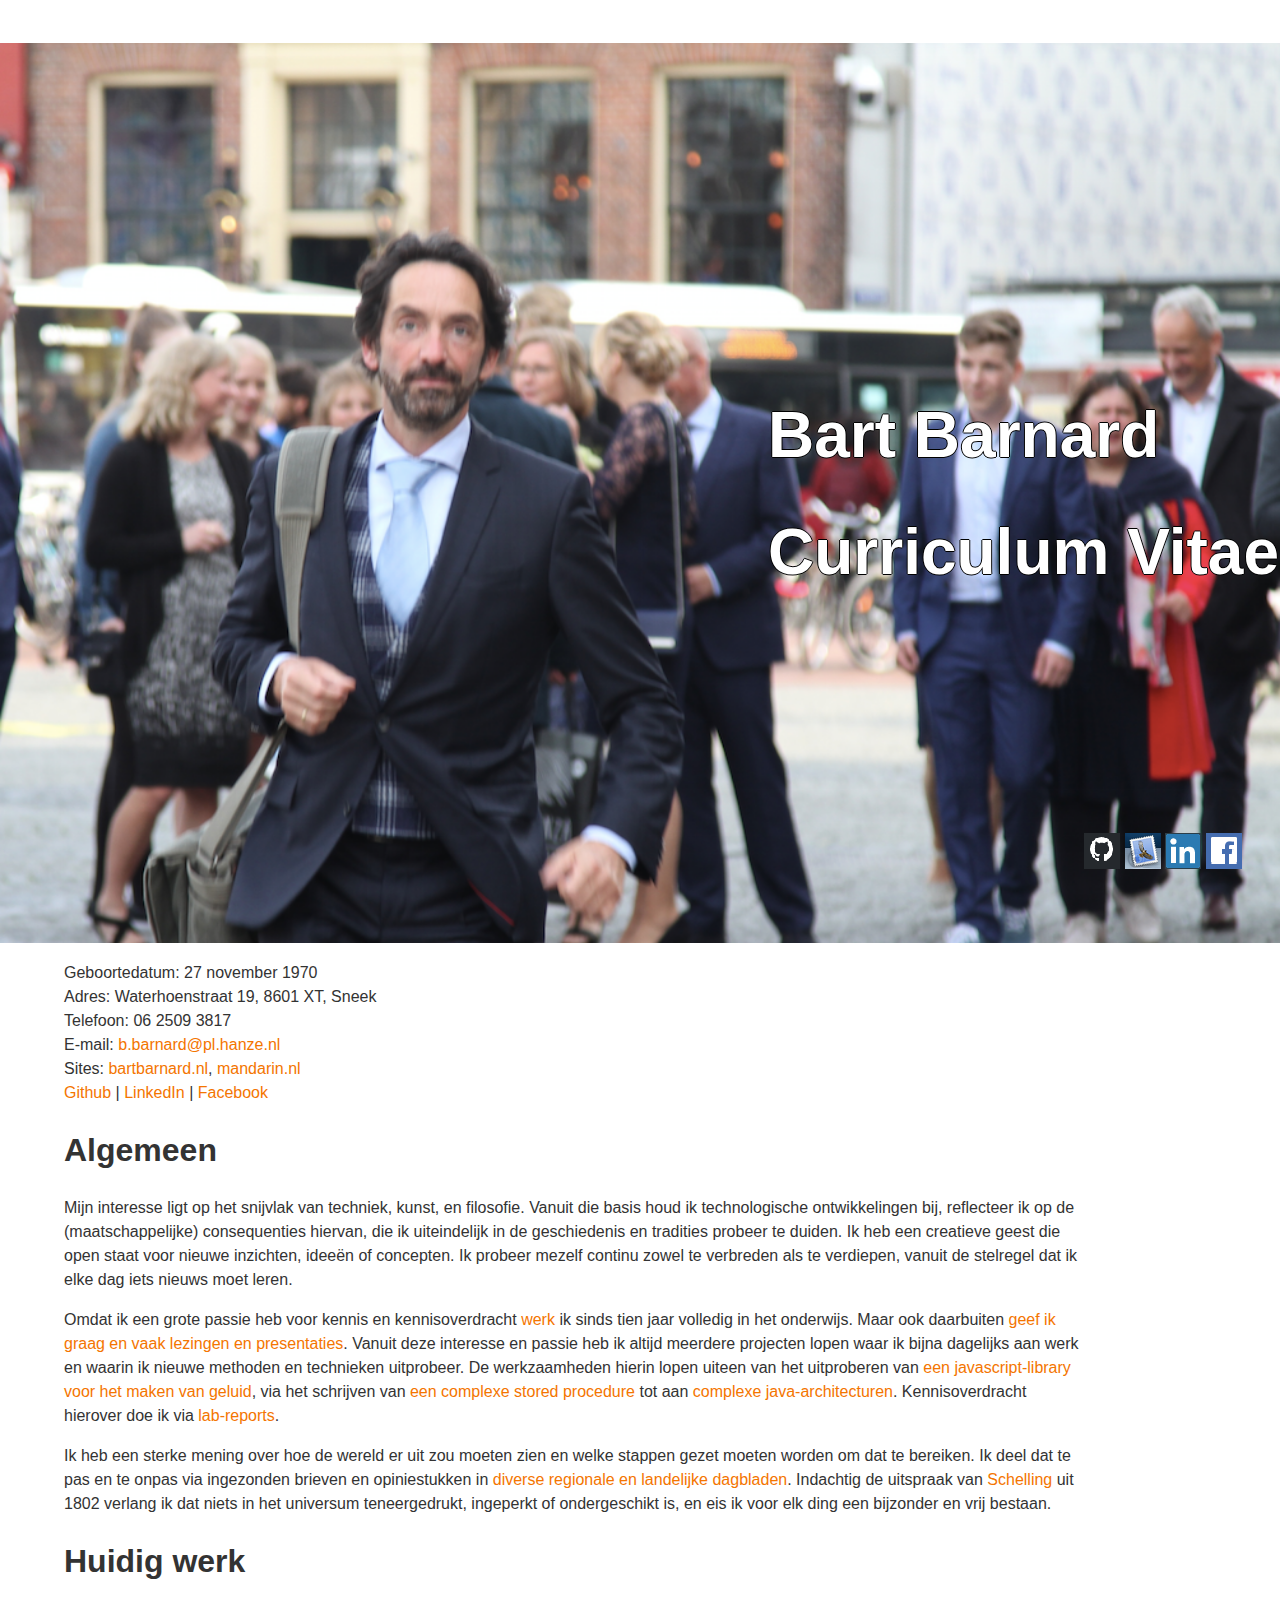
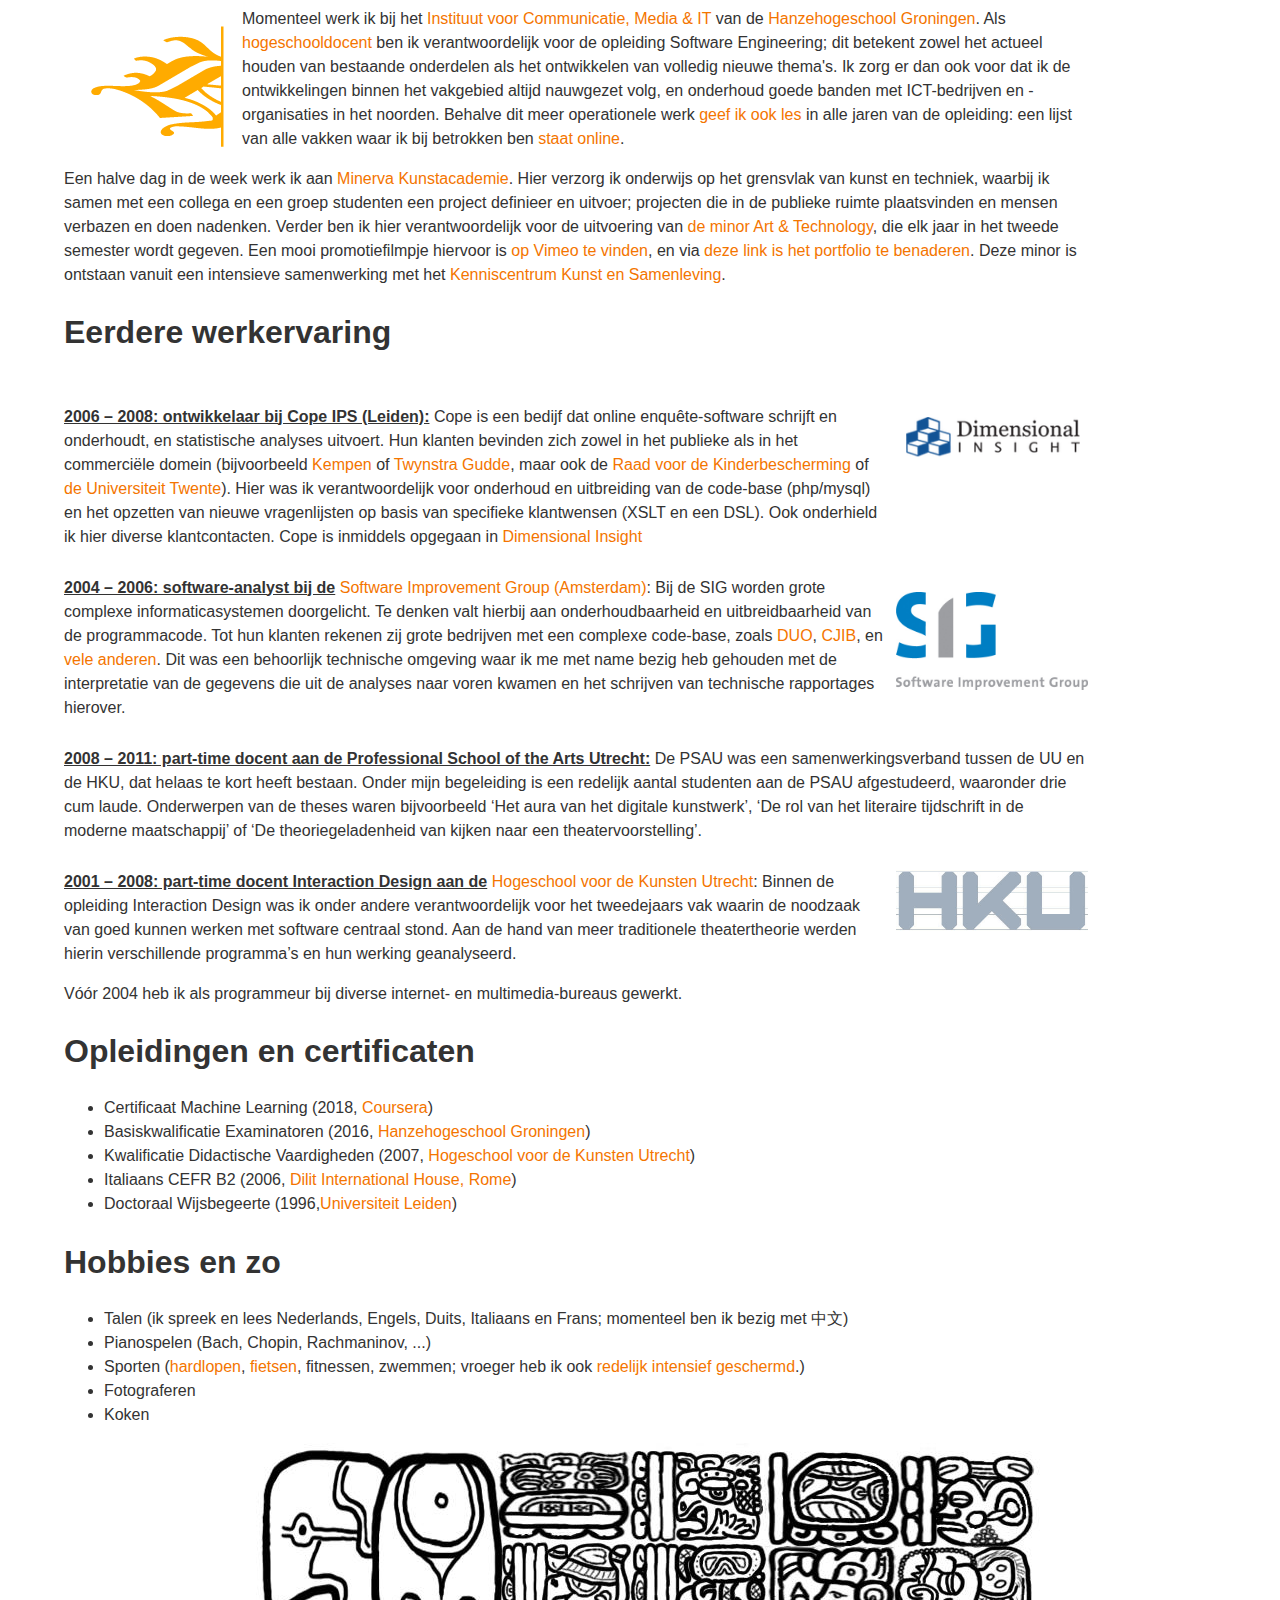
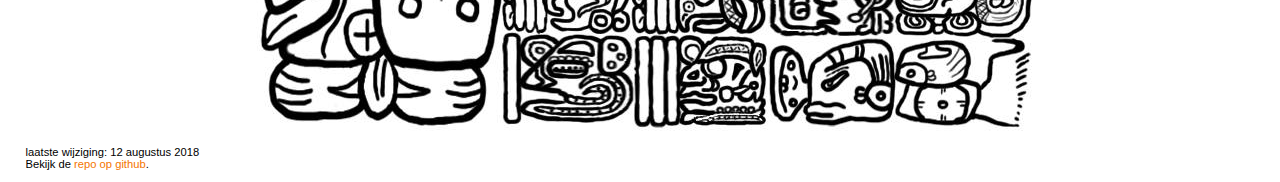
==== index.html @ 48417f77 "Alinea over promotie weggehaald" ====
<!DOCTYPE html>
<html><head>
<meta charset="utf-8"/>
<meta name="viewport" content="width=device-width, initial-scale=1.0, maximum-scale=1.0, user-scalable=no">
<meta name="apple-mobile-web-app-capable" content="yes">
<meta name="apple-mobile-web-app-status-bar-style" content="black-translucent">

<title>Bart Barnard – Curriculum Vitae</title>

<script type="text/javascript" src="js/jquery.js"></script>
<script type="text/javascript" src="js/photo_data.js"></script>
<script type="text/javascript">
$(document).ready(function() {
   $(document).scroll(function() { 
     $("header").css("background-position","50% " + ($(this).scrollTop() / 2) + "px");
   });

  $("#overlay, #photo-main, #photo").click(function() { 
     $("#main-container").css({'visibility':'hidden', 'z-index':-9 });
     $("#photo").attr('src','');
   });

   $("a.photo").click(function() {
     console.log('hier');
     show_image($(this).attr('id'));
     return false;
   });

   $("#left, #right").click(function(e) { e.stopPropagation(); }); 
});

function show_image(what) { 
    var data = photo_data[what];

    file = 'imgs/' + data.foto;
    html = '<h2>' +data.titel+'</h2>';
    $("#photo").attr('src', file);
    $("#photo-data").html(html);

    $("#comments").html(data.beschrijving); 
    $("#main-container").css({'visibility':'visible', 'z-index':9});
  }

</script>


<style type="text/css">
  body { font-family:Calibri, Verdana, sans-serif; margin:0; padding:0; }

  div.text { line-height:1.5; color:#333; width:80vw;padding-left:5vw; }
  div.table { display:table; padding-top:3vh; } 
  div.row { display:table-row; }
  
  p.cell, img.cell { display:table-cell; vertical-align:top; }
  span.jaren { font-weight:bold; text-decoration:underline; }
  
  a { text-decoration:none; color:#f47500; }
  a:hover { border-bottom:solid 1px #f47500; border-top:solid 1px #f47500; }
  a.photo:hover { border-bottom:dotted 1px #f47500; border-top:none; }

  header { width:100vw; height:100vh;  background:url('imgs/bart_start.png') no-repeat center center; background-size:cover; background-position:50% 0; text-shadow:-1px 0 black, 0 1px black, 1px 0 black, 0 -1px black; margin:0; margin-bottom:2vh; padding:0;top:0; }
  header div.middle { position:relative; top:50%; transform:translateY(-50%); }
  footer { text-align:center; }
  footer > p { text-align:left; padding-left:2vw; font-size:0.7rem; }



  #social { position:absolute; bottom:3vh; right:3vw; max-height:50px; }
  img.icon { max-height:36px; max-width:36px; }
  img.left { float:left; padding:10px; }


    #main-container { visibility: hidden; z-index:-9; }
    #overlay { position:fixed; top:0; left:0; height:100vh; width:100vw; background:rgba(0,0,0,.7); text-align:center;  }

    #photo-main { position:fixed; top:0; left:0; width:99vw; height:99vh; display:flex; align-items:center; justify-content:center; } 
    #photo-container { width:90vw; height:90vh; }
    #photo-data { height:10%; }
    #photo { width:100%; overflow:hidden; cursor:pointer; } 

    
    #comments {  height: 70%; max-height:80%; overflow:scroll; margin:4% 0; padding:1%; }
    #footer { height:30%; font-size:small; font-style:italic;  }



  @media screen and (orientation:landscape) {
    header h1 {  margin-left:60vw; font-size:4rem;  color:white; }
    img.sized-w { width:15vw; padding-left:1vw; }
    #photo-data > h2 { margin-bottom:0; }


    #left { width:70%; height:100%; background:black; float:left; display:flex; align-items:center; overflow:hidden; }
    #right { width:29%; padding-left:1%; height:100%; max-height:100%; float:left;  background-color:white; }
  }

  @media screen and (orientation:portrait) { 
    header h1 { font-size:2rem;  color:white; }
    img.left { width:20vw; }
    img.sized-w { display:none; }
    #photo-data { padding-bottom:20%; padding-top:0; margin-top:0; }
    #left { width:100%; height:50%; background:black; display:flex; align-items:center; overflow:hidden; }
    #right { width:100%; height:50%; max-height:100%;  background-color:white; overflow:scroll; }
    footer > img { width:90vw; }
  }



</style>
</head>

<body>
<header>
  <div class="middle">
    <h1>Bart Barnard</h1>
    <h1>Curriculum Vitae</h1>
  </div>
  <div id="social">
    <a href="https://github.com/bart314" title="github"><img src="imgs/github.png" class="icon"/></a>
    <a href="mailto:b.barnard@pl.hanze.nl" title="e-mail"><img src="imgs/mail.png" class="icon"/></a>
    <a href="https://www.linkedin.com/in/bbarnard/" title="linkedin"><img src="imgs/linkedin.png" class="icon"/></a>
    <a href="https://www.facebook.com/bart.barnard.10" title="facebook"><img src="imgs/facebook.png" class="icon"/></a>
  </div>
</header>

<div class="text" >
  Geboortedatum: 27 november 1970<br/>
  Adres: Waterhoenstraat 19, 8601 XT, Sneek<br/>
  Telefoon: 06 2509 3817<br/>
  E-mail: <a href="mailto:b.barnard@pl.hanze.nl">b.barnard@pl.hanze.nl</a><br/>
  Sites: <a href="https://www.bartbarnard.nl/">bartbarnard.nl</a>, <a href="http://www.mandarin.nl">mandarin.nl</a><br/>
  <a href="https://github.com/bart314">Github</a> | <a href="https://www.linkedin.com/in/bbarnard/">LinkedIn</a> | <a href="https://www.facebook.com/bart.barnard.10">Facebook</a><br/> 
</div>

<div class="text">
  <h1>Algemeen</h1>
  <p>Mijn interesse ligt op het snijvlak van techniek, kunst, en filosofie. Vanuit die basis houd ik technologische ontwikkelingen bij, reflecteer ik op de (maatschappelijke) consequenties hiervan, die ik uiteindelijk in de geschiedenis en tradities probeer te duiden. Ik heb een creatieve geest die open staat voor nieuwe inzichten, ideeën of concepten. Ik probeer mezelf continu zowel te verbreden als te verdiepen, vanuit de stelregel dat ik elke dag iets nieuws moet leren.</p>
<p>Omdat ik een grote passie heb voor kennis en kennisoverdracht <a href="#werk">werk</a> ik sinds tien jaar volledig in het onderwijs. Maar ook daarbuiten <a href="https://www.bartbarnard.nl/blog/?page_id=350">geef ik graag en vaak lezingen en presentaties</a>. Vanuit deze interesse en passie heb ik altijd meerdere projecten lopen waar ik bijna dagelijks aan werk en waarin ik nieuwe methoden en technieken uitprobeer. De werkzaamheden hierin lopen uiteen van het uitproberen van <a href="http://mandarin.nl/trump/">een javascript-library voor het maken van geluid</a>, via het schrijven van <a href="https://www.bartbarnard.nl/blog/?p=792">een complexe stored procedure</a> tot aan <a href="https://www.bartbarnard.nl/blog/?p=599">complexe java-architecturen</a>. Kennisoverdracht hierover doe ik via <a href="https://www.bartbarnard.nl/blog/?page_id=625">lab-reports</a>.</p> 

<p>Ik heb een sterke mening over hoe de wereld er uit zou moeten zien en welke stappen gezet moeten worden om dat te bereiken. Ik deel dat te pas en te onpas via ingezonden brieven en opiniestukken in <a href="https://www.bartbarnard.nl/blog/?page_id=431">diverse regionale en landelijke dagbladen</a>. Indachtig de uitspraak van <a href="https://en.wikipedia.org/wiki/Friedrich_Wilhelm_Joseph_Schelling">Schelling</a> uit 1802 verlang ik dat niets in het universum teneergedrukt, ingeperkt of ondergeschikt is, en eis ik voor elk ding een bijzonder en vrij bestaan.</p>

</div>

<div class="text">
  <h1 id="werk">Huidig werk</h1>
  <img src="imgs/hanze.png" class="left"/>
  <p>Momenteel werk ik bij het <a href="https://www.hanze.nl/nld/onderwijs/techniek/instituut-voor-communicatie-media--it">Instituut voor Communicatie, Media & IT</a> van de <a href="https://www.hanze.nl/nld">Hanzehogeschool Groningen</a>. Als <a href="imgs/hogeschooldocent.pdf">hogeschooldocent</a> ben ik verantwoordelijk voor de opleiding Software Engineering; dit betekent zowel het actueel houden van bestaande onderdelen als het ontwikkelen van volledig nieuwe thema's. Ik zorg er dan ook voor dat ik de ontwikkelingen binnen het vakgebied altijd nauwgezet volg, en onderhoud goede banden met ICT-bedrijven en -organisaties in het noorden. Behalve dit meer operationele werk <a id="2" class="photo" title="Klik om een foto te zien" href="#">geef ik ook les</a> in alle jaren van de opleiding: een lijst van alle vakken waar ik bij betrokken ben <a href="blokken.html">staat online</a>.
  </p>



  <p>Een halve dag in de week werk ik aan <a href="http://portal.academieminerva.nl/">Minerva Kunstacademie</a>. Hier verzorg ik onderwijs op het grensvlak van kunst en techniek, waarbij ik samen met een collega en een groep studenten een project definieer en uitvoer; projecten die in de publieke ruimte plaatsvinden en mensen verbazen en doen nadenken. Verder ben ik hier verantwoordelijk voor de uitvoering van <a href="https://www.hanze.nl/eng/education/art/minerva-art-academy/programmes/minor/minor-art-technology">de minor Art & Technology</a>, die elk jaar in het tweede semester wordt gegeven. Een mooi promotiefilmpje hiervoor is <a href="https://vimeo.com/99715029">op Vimeo te vinden</a>, en via <a href="http://www.mandarin.nl/minor/">deze link is het portfolio te benaderen</a>. Deze minor is ontstaan vanuit een intensieve samenwerking met het <a href="https://www.hanze.nl/nld/onderzoek/kenniscentra/kenniscentrum-kunst-en-samenleving">Kenniscentrum Kunst en Samenleving</a>.</p>

</div>

<div class="text">
  <h1>Eerdere werkervaring</h1>

  <div class="table"><div class="row">
  <p class="cell"><span class="jaren">2006 – 2008: ontwikkelaar bij Cope IPS (Leiden):</span> Cope is een bedijf dat online enquête-software schrijft en onderhoudt, en statistische analyses uitvoert. Hun klanten bevinden zich zowel in het publieke als in het commerciële domein (bijvoorbeeld <a href="https://www.kempen.com/">Kempen</a> of <a href="http://www.twynstragudde.nl/">Twynstra Gudde</a>, maar ook de <a href="http://www.kinderbescherming.nl">Raad voor de Kinderbescherming</a> of <a href="https://www.utwente.nl/">de Universiteit Twente</a>). Hier was ik verantwoordelijk voor onderhoud en uitbreiding van de code-base (php/mysql) en het opzetten van nieuwe vragenlijsten op basis van specifieke klantwensen (XSLT en een DSL). Ook onderhield ik hier diverse klantcontacten. Cope is inmiddels opgegaan in <a href="https://www.dimins.com/nl/">Dimensional Insight</a></p>
  <p class="cell"><img src="imgs/dimins.png" class="sized-w"/></p>
  </div></div>

  <div class="table"><div class="row">
  <p class="cell"><span class="jaren">2004 – 2006: software-analyst bij de</span> <a href="https://sig.eu">Software Improvement Group (Amsterdam)</a>: Bij de SIG worden grote complexe informaticasystemen doorgelicht. Te denken valt hierbij aan onderhoudbaarheid en uitbreidbaarheid van de programmacode. Tot hun klanten rekenen zij grote bedrijven met een complexe code-base, zoals <a href="https://duo.nl/particulier/">DUO</a>, <a href="https://www.cjib.nl/">CJIB</a>, en <a href="https://www.sig.eu/our-clients/">vele anderen</a>. Dit was een behoorlijk technische omgeving waar ik me met name bezig heb gehouden met de interpretatie van de gegevens die uit de analyses naar voren kwamen en het schrijven van technische rapportages hierover.</p>
  <p class="table"><img src="imgs/sig.jpeg" class="sized-w"/></p>
  </div></div>


  <div class="table"><div class="row">
  <p class="cell"><span class="jaren">2008 – 2011: part-time docent aan de Professional School of the Arts Utrecht:</span> De PSAU was een samenwerkingsverband tussen de UU en de HKU, dat helaas te kort heeft bestaan. Onder mijn begeleiding is een redelijk aantal studenten aan de PSAU afgestudeerd, waaronder drie cum laude. Onderwerpen van de theses waren bijvoorbeeld ‘Het aura van het digitale kunstwerk’, ‘De rol van het literaire tijdschrift in de moderne maatschappij’ of ‘De theoriegeladenheid van kijken naar een theatervoorstelling’.</p>
  <div class="cell"></div>
  </div></div>


  <div class="table"><div class="row">
  <p class="cell"><span class="jaren">2001 – 2008: part-time docent Interaction Design aan de</span> <a href="http://www.hku.nl">Hogeschool voor de Kunsten Utrecht</a>: Binnen de opleiding Interaction Design was ik onder andere verantwoordelijk voor het tweedejaars vak waarin de noodzaak van goed kunnen werken met software centraal stond. Aan de hand van meer traditionele theatertheorie werden hierin verschillende programma’s en hun werking geanalyseerd.
  </p>
  <p class="cell"><img src="imgs/hku.png" class="sized-w"/></p>
  </div></div>
  <p>Vóór 2004 heb ik als programmeur bij diverse internet- en multimedia-bureaus gewerkt.</p>
</div>

<div class="text">
  <h1>Opleidingen en certificaten</h1>
  <ul>
    <li>Certificaat Machine Learning (2018, <a href="https://www.coursera.org/account/accomplishments/verify/VD2D984ARFBM">Coursera</a>)</li>
    <li>Basiskwalificatie Examinatoren (2016, <a href="http://www.hanze.nl">Hanzehogeschool Groningen</a>)</li>
    <li>Kwalificatie Didactische Vaardigheden (2007, <a href="http://www.hku.nl/">Hogeschool voor de Kunsten Utrecht</a>)</li>
    <li>Italiaans CEFR B2 (2006, <a href="http://www.dilit.it/it/">Dilit International House, Rome</a>)</li> 
    <li>Doctoraal Wijsbegeerte (1996,<a href="https://www.universiteitleiden.nl/">Universiteit Leiden</a>)</li>
  </ul>
</div>



<div class="text">
  <h1>Hobbies en zo</h1>
  <ul>
    <li>Talen (ik spreek en lees Nederlands, Engels, Duits, Italiaans en Frans; momenteel ben ik bezig met 中文)</li>
    <li>Pianospelen (Bach, Chopin, Rachmaninov, ...)</li>
    <li>Sporten (<a href="#" id="4" class="photo" titel="Klik voor een foto">hardlopen</a>, <a href="#" class="photo" id="3" title="Klik voor een foto">fietsen</a>, fitnessen, zwemmen; vroeger heb ik ook <a href="http://mandarin.nl/div/domtoernooi.html">redelijk intensief geschermd</a>.)</li>
    <li>Fotograferen</li> 
    <li>Koken</li> 
  </ul>
</div>

<footer>
  <img src="imgs/maya-text.jpg" title="BALATA: 12 baktun, 17 katun, 17 tun,5 uinal, 15 k'in, 5 Men, 8 Keh, G7; Siyaj(a) Nahalahaw K'ahk'in"/>
 <p>laatste wijziging: 12 augustus 2018 <br/>
  Bekijk de <a href="https://github.com/bart314/cv">repo op github</a>.</p>
</footer>


<div id="main-container">
  <div id="overlay"> </div>

  <div id="photo-main">
    <div id="photo-container">
      <div id="left"> <img id="photo"/> </div>

      <div id="right">
        <div id="photo-data">
          <h2>Dit is de mooie titel die wat langer is dan één regel</h2>
          <p>Opmerkingen over deze foto.</p>
        </div>
        <div id="comments">
           overflow<br/> overflow<br/>
        </div>

        <div id="footer"></div> 
      </div> 
    </div>
  </div>
</div>


</body></html>
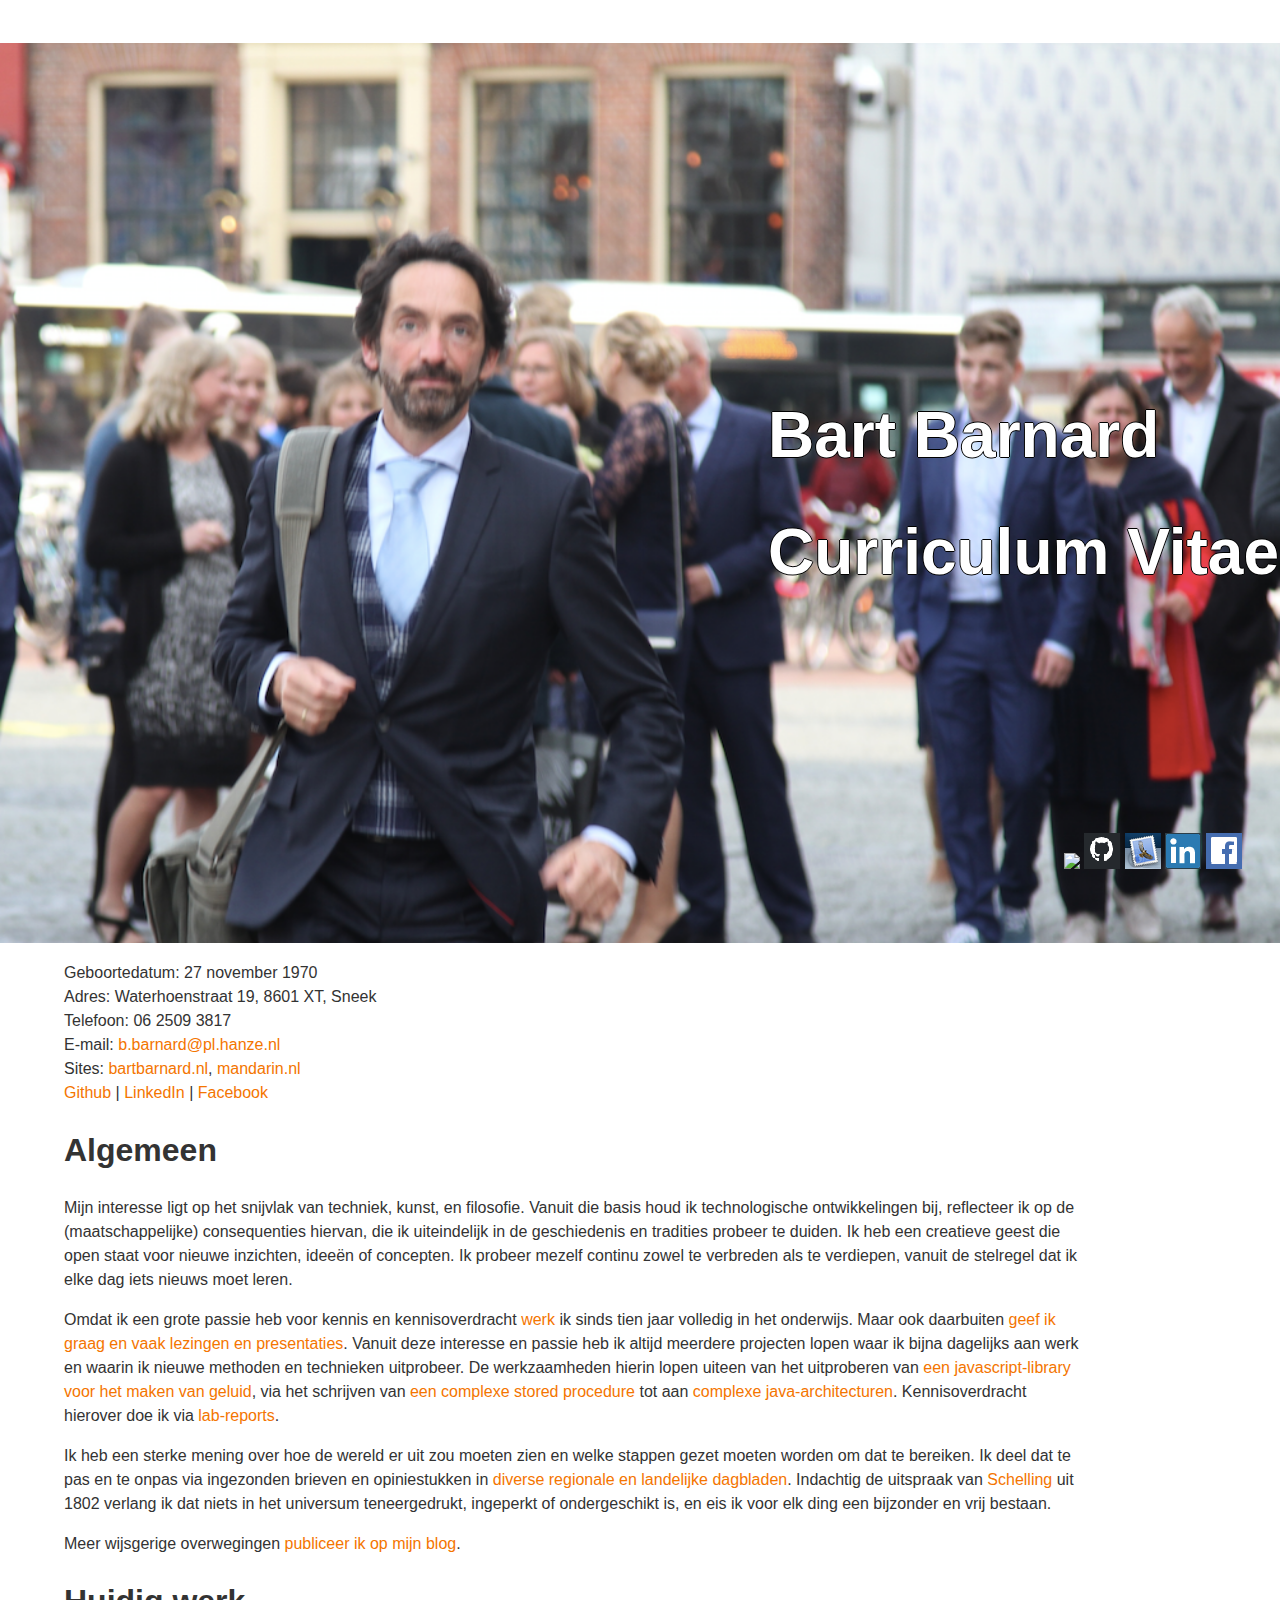
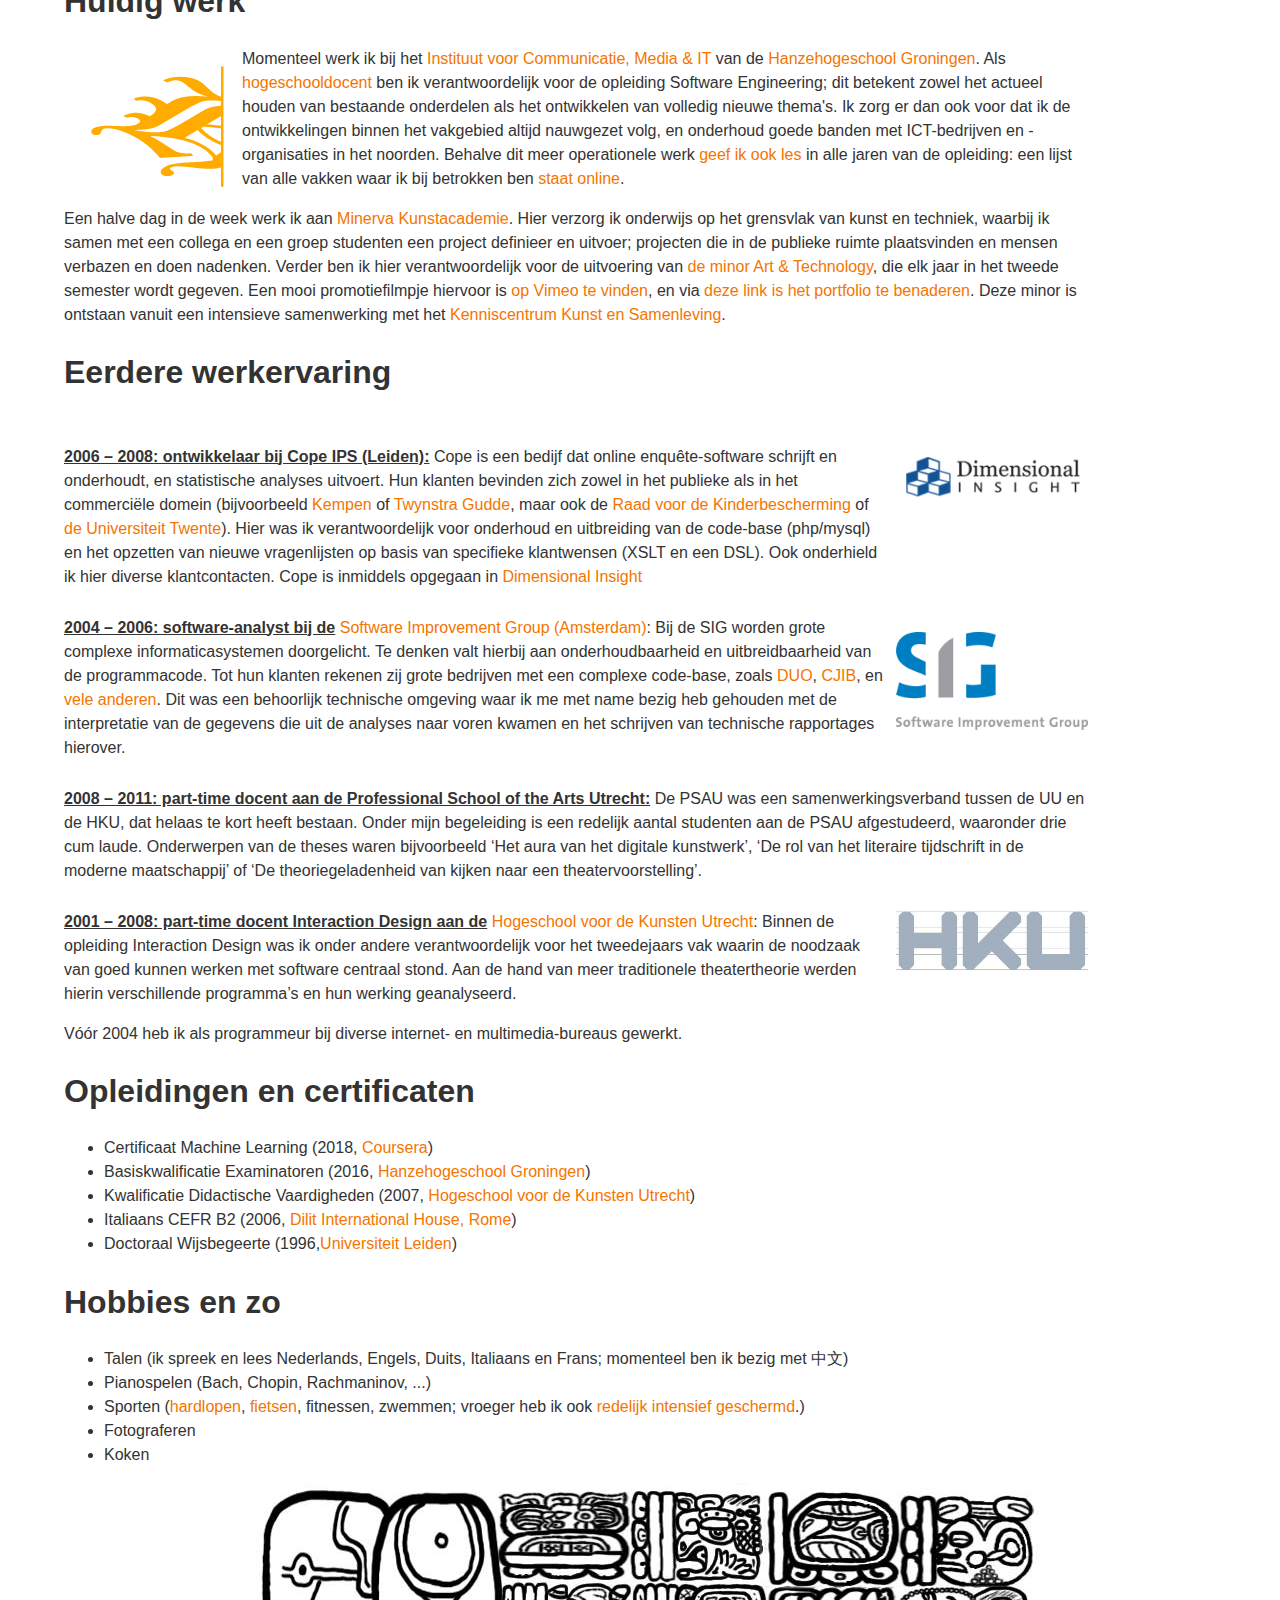
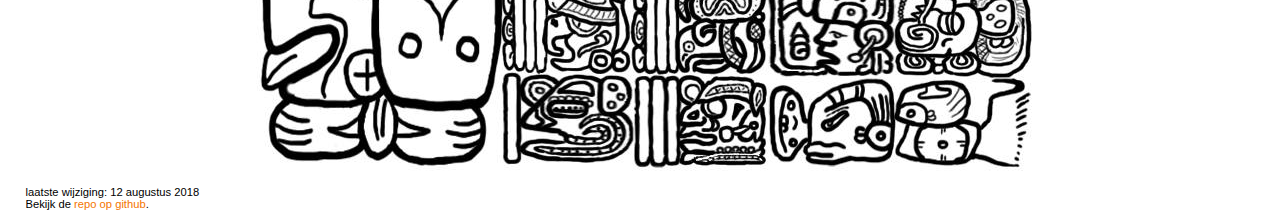
==== commit c0337d02: "blog benaderbaar via cv in plaats van andersom" ====
--- a/index.html
+++ b/index.html
@@ -116,6 +116,7 @@
     <h1>Curriculum Vitae</h1>
   </div>
   <div id="social">
+    <a href="../blog/?p=970" title="blog"><img src="imgs/blog.png" class="icon"/></a>
     <a href="https://github.com/bart314" title="github"><img src="imgs/github.png" class="icon"/></a>
     <a href="mailto:b.barnard@pl.hanze.nl" title="e-mail"><img src="imgs/mail.png" class="icon"/></a>
     <a href="https://www.linkedin.com/in/bbarnard/" title="linkedin"><img src="imgs/linkedin.png" class="icon"/></a>
@@ -138,6 +139,8 @@
 <p>Omdat ik een grote passie heb voor kennis en kennisoverdracht <a href="#werk">werk</a> ik sinds tien jaar volledig in het onderwijs. Maar ook daarbuiten <a href="https://www.bartbarnard.nl/blog/?page_id=350">geef ik graag en vaak lezingen en presentaties</a>. Vanuit deze interesse en passie heb ik altijd meerdere projecten lopen waar ik bijna dagelijks aan werk en waarin ik nieuwe methoden en technieken uitprobeer. De werkzaamheden hierin lopen uiteen van het uitproberen van <a href="http://mandarin.nl/trump/">een javascript-library voor het maken van geluid</a>, via het schrijven van <a href="https://www.bartbarnard.nl/blog/?p=792">een complexe stored procedure</a> tot aan <a href="https://www.bartbarnard.nl/blog/?p=599">complexe java-architecturen</a>. Kennisoverdracht hierover doe ik via <a href="https://www.bartbarnard.nl/blog/?page_id=625">lab-reports</a>.</p> 
 
 <p>Ik heb een sterke mening over hoe de wereld er uit zou moeten zien en welke stappen gezet moeten worden om dat te bereiken. Ik deel dat te pas en te onpas via ingezonden brieven en opiniestukken in <a href="https://www.bartbarnard.nl/blog/?page_id=431">diverse regionale en landelijke dagbladen</a>. Indachtig de uitspraak van <a href="https://en.wikipedia.org/wiki/Friedrich_Wilhelm_Joseph_Schelling">Schelling</a> uit 1802 verlang ik dat niets in het universum teneergedrukt, ingeperkt of ondergeschikt is, en eis ik voor elk ding een bijzonder en vrij bestaan.</p>
+
+<p>Meer wijsgerige overwegingen <a href="../blog">publiceer ik op mijn blog</a>.</p>
 
 </div>
 
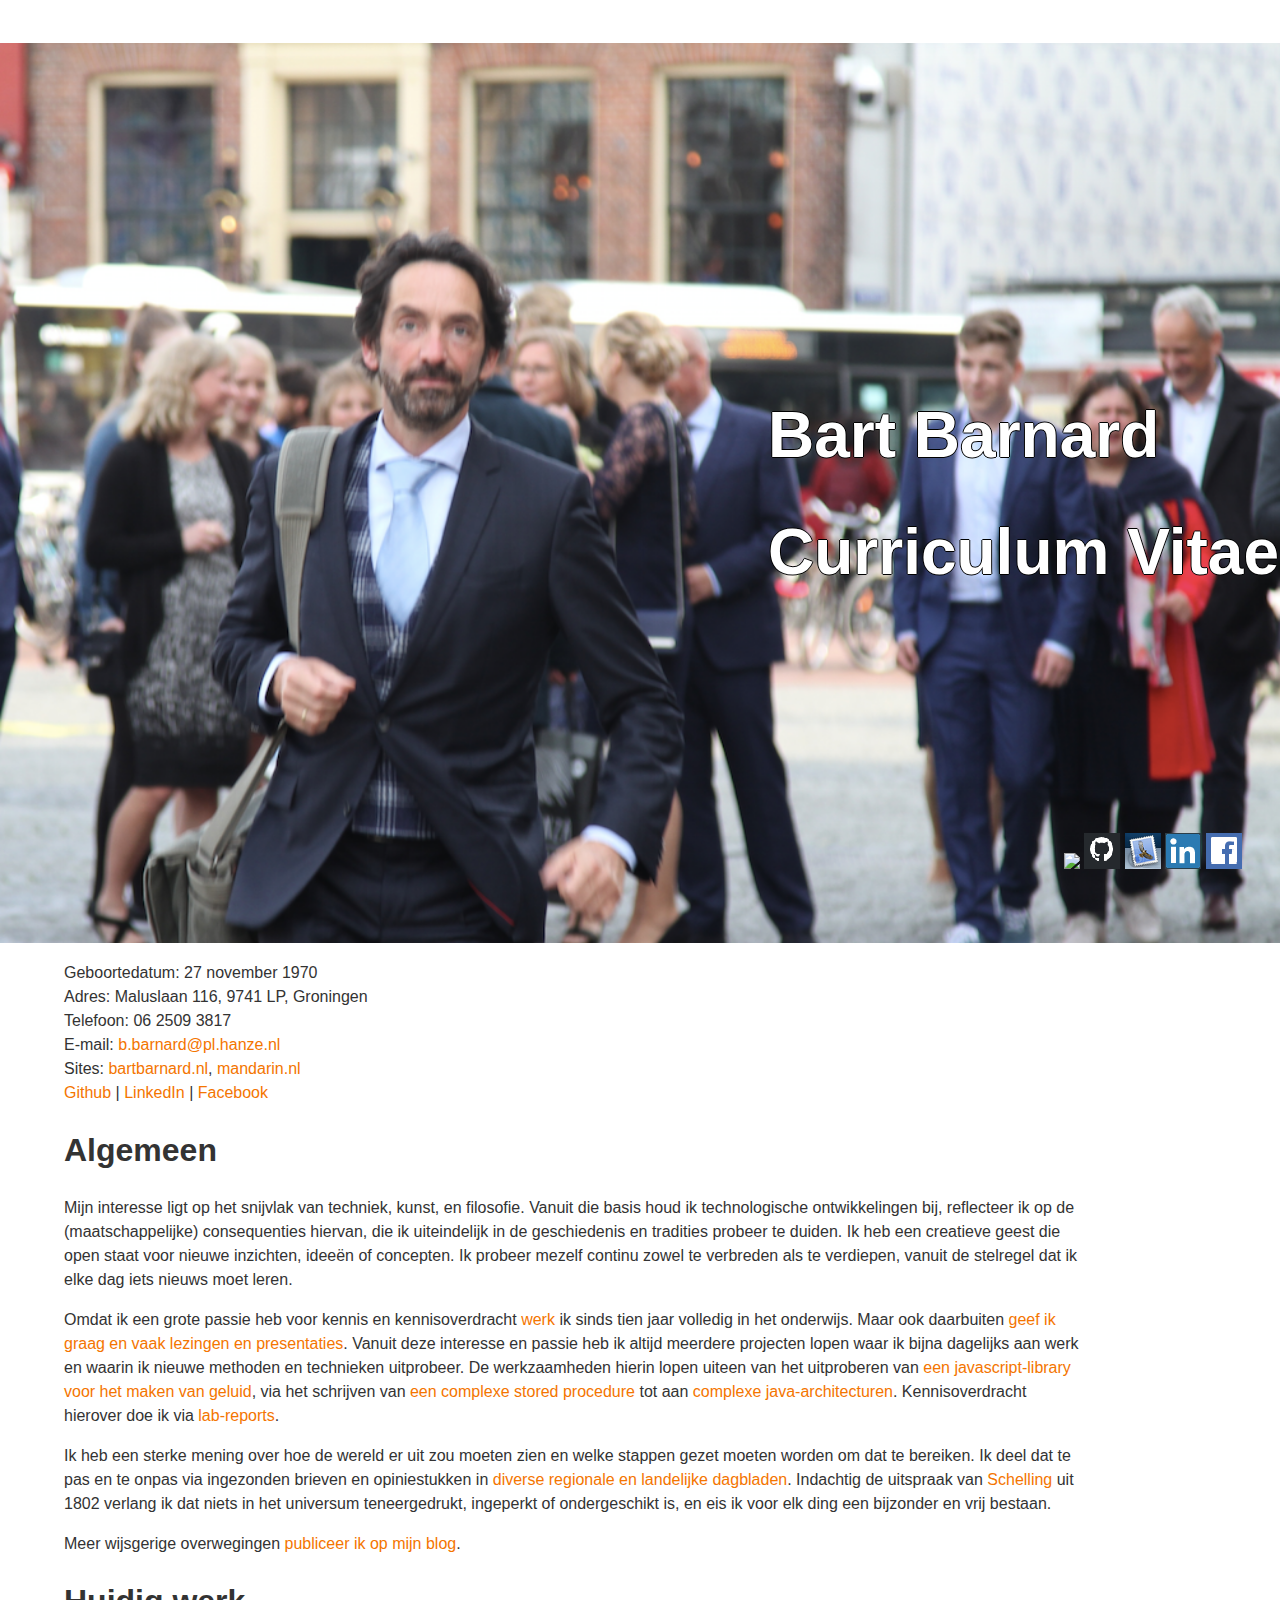
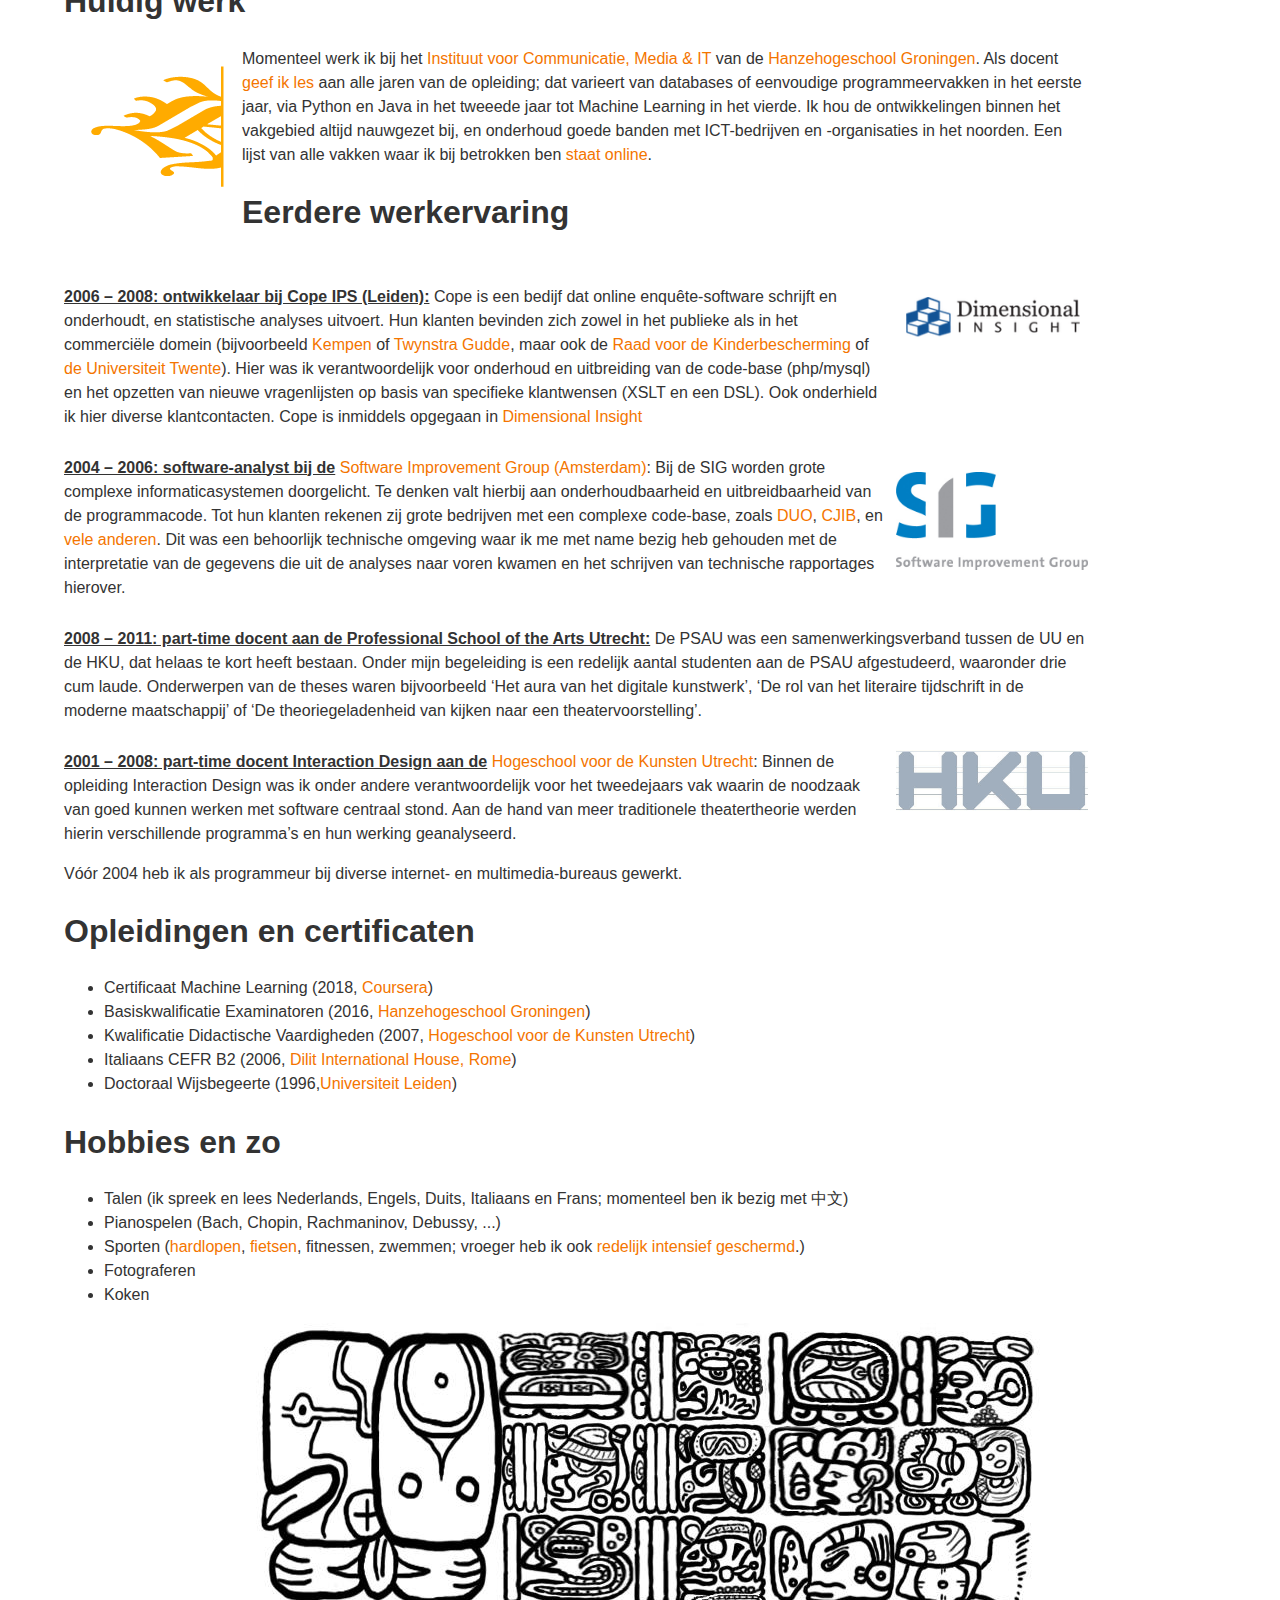
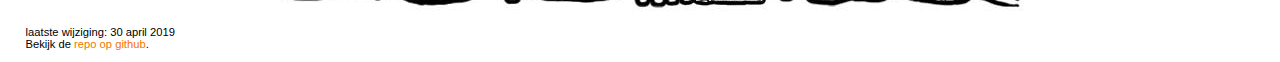
==== commit 21d17ea5: "Beetje update; minor weggehaald, aanpassingen in curricula, hogeschooldocent verandert in docent" ====
--- a/index.html
+++ b/index.html
@@ -11,11 +11,11 @@
 <script type="text/javascript" src="js/photo_data.js"></script>
 <script type="text/javascript">
 $(document).ready(function() {
-   $(document).scroll(function() { 
+   $(document).scroll(function() {
      $("header").css("background-position","50% " + ($(this).scrollTop() / 2) + "px");
    });
 
-  $("#overlay, #photo-main, #photo").click(function() { 
+  $("#overlay, #photo-main, #photo").click(function() {
      $("#main-container").css({'visibility':'hidden', 'z-index':-9 });
      $("#photo").attr('src','');
    });
@@ -26,10 +26,10 @@
      return false;
    });
 
-   $("#left, #right").click(function(e) { e.stopPropagation(); }); 
+   $("#left, #right").click(function(e) { e.stopPropagation(); });
 });
 
-function show_image(what) { 
+function show_image(what) {
     var data = photo_data[what];
 
     file = 'imgs/' + data.foto;
@@ -37,7 +37,7 @@
     $("#photo").attr('src', file);
     $("#photo-data").html(html);
 
-    $("#comments").html(data.beschrijving); 
+    $("#comments").html(data.beschrijving);
     $("#main-container").css({'visibility':'visible', 'z-index':9});
   }
 
@@ -48,12 +48,12 @@
   body { font-family:Calibri, Verdana, sans-serif; margin:0; padding:0; }
 
   div.text { line-height:1.5; color:#333; width:80vw;padding-left:5vw; }
-  div.table { display:table; padding-top:3vh; } 
+  div.table { display:table; padding-top:3vh; }
   div.row { display:table-row; }
-  
+
   p.cell, img.cell { display:table-cell; vertical-align:top; }
   span.jaren { font-weight:bold; text-decoration:underline; }
-  
+
   a { text-decoration:none; color:#f47500; }
   a:hover { border-bottom:solid 1px #f47500; border-top:solid 1px #f47500; }
   a.photo:hover { border-bottom:dotted 1px #f47500; border-top:none; }
@@ -73,12 +73,12 @@
     #main-container { visibility: hidden; z-index:-9; }
     #overlay { position:fixed; top:0; left:0; height:100vh; width:100vw; background:rgba(0,0,0,.7); text-align:center;  }
 
-    #photo-main { position:fixed; top:0; left:0; width:99vw; height:99vh; display:flex; align-items:center; justify-content:center; } 
+    #photo-main { position:fixed; top:0; left:0; width:99vw; height:99vh; display:flex; align-items:center; justify-content:center; }
     #photo-container { width:90vw; height:90vh; }
     #photo-data { height:10%; }
-    #photo { width:100%; overflow:hidden; cursor:pointer; } 
-
-    
+    #photo { height:100%; width:auto; overflow:hidden; cursor:pointer; }
+
+
     #comments {  height: 70%; max-height:80%; overflow:scroll; margin:4% 0; padding:1%; }
     #footer { height:30%; font-size:small; font-style:italic;  }
 
@@ -94,7 +94,7 @@
     #right { width:29%; padding-left:1%; height:100%; max-height:100%; float:left;  background-color:white; }
   }
 
-  @media screen and (orientation:portrait) { 
+  @media screen and (orientation:portrait) {
     header h1 { font-size:2rem;  color:white; }
     img.left { width:20vw; }
     img.sized-w { display:none; }
@@ -126,17 +126,17 @@
 
 <div class="text" >
   Geboortedatum: 27 november 1970<br/>
-  Adres: Waterhoenstraat 19, 8601 XT, Sneek<br/>
+  Adres: Maluslaan 116, 9741 LP, Groningen<br/>
   Telefoon: 06 2509 3817<br/>
   E-mail: <a href="mailto:b.barnard@pl.hanze.nl">b.barnard@pl.hanze.nl</a><br/>
   Sites: <a href="https://www.bartbarnard.nl/">bartbarnard.nl</a>, <a href="http://www.mandarin.nl">mandarin.nl</a><br/>
-  <a href="https://github.com/bart314">Github</a> | <a href="https://www.linkedin.com/in/bbarnard/">LinkedIn</a> | <a href="https://www.facebook.com/bart.barnard.10">Facebook</a><br/> 
+  <a href="https://github.com/bart314">Github</a> | <a href="https://www.linkedin.com/in/bbarnard/">LinkedIn</a> | <a href="https://www.facebook.com/bart.barnard.10">Facebook</a><br/>
 </div>
 
 <div class="text">
   <h1>Algemeen</h1>
   <p>Mijn interesse ligt op het snijvlak van techniek, kunst, en filosofie. Vanuit die basis houd ik technologische ontwikkelingen bij, reflecteer ik op de (maatschappelijke) consequenties hiervan, die ik uiteindelijk in de geschiedenis en tradities probeer te duiden. Ik heb een creatieve geest die open staat voor nieuwe inzichten, ideeën of concepten. Ik probeer mezelf continu zowel te verbreden als te verdiepen, vanuit de stelregel dat ik elke dag iets nieuws moet leren.</p>
-<p>Omdat ik een grote passie heb voor kennis en kennisoverdracht <a href="#werk">werk</a> ik sinds tien jaar volledig in het onderwijs. Maar ook daarbuiten <a href="https://www.bartbarnard.nl/blog/?page_id=350">geef ik graag en vaak lezingen en presentaties</a>. Vanuit deze interesse en passie heb ik altijd meerdere projecten lopen waar ik bijna dagelijks aan werk en waarin ik nieuwe methoden en technieken uitprobeer. De werkzaamheden hierin lopen uiteen van het uitproberen van <a href="http://mandarin.nl/trump/">een javascript-library voor het maken van geluid</a>, via het schrijven van <a href="https://www.bartbarnard.nl/blog/?p=792">een complexe stored procedure</a> tot aan <a href="https://www.bartbarnard.nl/blog/?p=599">complexe java-architecturen</a>. Kennisoverdracht hierover doe ik via <a href="https://www.bartbarnard.nl/blog/?page_id=625">lab-reports</a>.</p> 
+<p>Omdat ik een grote passie heb voor kennis en kennisoverdracht <a href="#werk">werk</a> ik sinds tien jaar volledig in het onderwijs. Maar ook daarbuiten <a href="https://www.bartbarnard.nl/blog/?page_id=350">geef ik graag en vaak lezingen en presentaties</a>. Vanuit deze interesse en passie heb ik altijd meerdere projecten lopen waar ik bijna dagelijks aan werk en waarin ik nieuwe methoden en technieken uitprobeer. De werkzaamheden hierin lopen uiteen van het uitproberen van <a href="http://mandarin.nl/trump/">een javascript-library voor het maken van geluid</a>, via het schrijven van <a href="https://www.bartbarnard.nl/blog/?p=792">een complexe stored procedure</a> tot aan <a href="https://www.bartbarnard.nl/blog/?p=599">complexe java-architecturen</a>. Kennisoverdracht hierover doe ik via <a href="https://www.bartbarnard.nl/blog/?page_id=625">lab-reports</a>.</p>
 
 <p>Ik heb een sterke mening over hoe de wereld er uit zou moeten zien en welke stappen gezet moeten worden om dat te bereiken. Ik deel dat te pas en te onpas via ingezonden brieven en opiniestukken in <a href="https://www.bartbarnard.nl/blog/?page_id=431">diverse regionale en landelijke dagbladen</a>. Indachtig de uitspraak van <a href="https://en.wikipedia.org/wiki/Friedrich_Wilhelm_Joseph_Schelling">Schelling</a> uit 1802 verlang ik dat niets in het universum teneergedrukt, ingeperkt of ondergeschikt is, en eis ik voor elk ding een bijzonder en vrij bestaan.</p>
 
@@ -147,13 +147,8 @@
 <div class="text">
   <h1 id="werk">Huidig werk</h1>
   <img src="imgs/hanze.png" class="left"/>
-  <p>Momenteel werk ik bij het <a href="https://www.hanze.nl/nld/onderwijs/techniek/instituut-voor-communicatie-media--it">Instituut voor Communicatie, Media & IT</a> van de <a href="https://www.hanze.nl/nld">Hanzehogeschool Groningen</a>. Als <a href="imgs/hogeschooldocent.pdf">hogeschooldocent</a> ben ik verantwoordelijk voor de opleiding Software Engineering; dit betekent zowel het actueel houden van bestaande onderdelen als het ontwikkelen van volledig nieuwe thema's. Ik zorg er dan ook voor dat ik de ontwikkelingen binnen het vakgebied altijd nauwgezet volg, en onderhoud goede banden met ICT-bedrijven en -organisaties in het noorden. Behalve dit meer operationele werk <a id="2" class="photo" title="Klik om een foto te zien" href="#">geef ik ook les</a> in alle jaren van de opleiding: een lijst van alle vakken waar ik bij betrokken ben <a href="blokken.html">staat online</a>.
+  <p>Momenteel werk ik bij het <a href="https://www.hanze.nl/nld/onderwijs/techniek/instituut-voor-communicatie-media--it">Instituut voor Communicatie, Media & IT</a> van de <a href="https://www.hanze.nl/nld">Hanzehogeschool Groningen</a>. Als docent <a id="2" class="photo" title="Klik om een foto te zien" href="#">geef ik les</a> aan alle jaren van de opleiding; dat varieert van databases of eenvoudige programmeervakken in het eerste jaar, via Python en Java in het tweeede jaar tot Machine Learning in het vierde. Ik hou de ontwikkelingen binnen het vakgebied altijd nauwgezet bij, en onderhoud goede banden met ICT-bedrijven en -organisaties in het noorden. Een lijst van alle vakken waar ik bij betrokken ben <a href="blokken.html">staat online</a>.
   </p>
-
-
-
-  <p>Een halve dag in de week werk ik aan <a href="http://portal.academieminerva.nl/">Minerva Kunstacademie</a>. Hier verzorg ik onderwijs op het grensvlak van kunst en techniek, waarbij ik samen met een collega en een groep studenten een project definieer en uitvoer; projecten die in de publieke ruimte plaatsvinden en mensen verbazen en doen nadenken. Verder ben ik hier verantwoordelijk voor de uitvoering van <a href="https://www.hanze.nl/eng/education/art/minerva-art-academy/programmes/minor/minor-art-technology">de minor Art & Technology</a>, die elk jaar in het tweede semester wordt gegeven. Een mooi promotiefilmpje hiervoor is <a href="https://vimeo.com/99715029">op Vimeo te vinden</a>, en via <a href="http://www.mandarin.nl/minor/">deze link is het portfolio te benaderen</a>. Deze minor is ontstaan vanuit een intensieve samenwerking met het <a href="https://www.hanze.nl/nld/onderzoek/kenniscentra/kenniscentrum-kunst-en-samenleving">Kenniscentrum Kunst en Samenleving</a>.</p>
-
 </div>
 
 <div class="text">
@@ -190,7 +185,7 @@
     <li>Certificaat Machine Learning (2018, <a href="https://www.coursera.org/account/accomplishments/verify/VD2D984ARFBM">Coursera</a>)</li>
     <li>Basiskwalificatie Examinatoren (2016, <a href="http://www.hanze.nl">Hanzehogeschool Groningen</a>)</li>
     <li>Kwalificatie Didactische Vaardigheden (2007, <a href="http://www.hku.nl/">Hogeschool voor de Kunsten Utrecht</a>)</li>
-    <li>Italiaans CEFR B2 (2006, <a href="http://www.dilit.it/it/">Dilit International House, Rome</a>)</li> 
+    <li>Italiaans CEFR B2 (2006, <a href="http://www.dilit.it/it/">Dilit International House, Rome</a>)</li>
     <li>Doctoraal Wijsbegeerte (1996,<a href="https://www.universiteitleiden.nl/">Universiteit Leiden</a>)</li>
   </ul>
 </div>
@@ -201,16 +196,16 @@
   <h1>Hobbies en zo</h1>
   <ul>
     <li>Talen (ik spreek en lees Nederlands, Engels, Duits, Italiaans en Frans; momenteel ben ik bezig met 中文)</li>
-    <li>Pianospelen (Bach, Chopin, Rachmaninov, ...)</li>
+    <li>Pianospelen (Bach, Chopin, Rachmaninov, Debussy, ...)</li>
     <li>Sporten (<a href="#" id="4" class="photo" titel="Klik voor een foto">hardlopen</a>, <a href="#" class="photo" id="3" title="Klik voor een foto">fietsen</a>, fitnessen, zwemmen; vroeger heb ik ook <a href="http://mandarin.nl/div/domtoernooi.html">redelijk intensief geschermd</a>.)</li>
-    <li>Fotograferen</li> 
-    <li>Koken</li> 
+    <li>Fotograferen</li>
+    <li>Koken</li>
   </ul>
 </div>
 
 <footer>
   <img src="imgs/maya-text.jpg" title="BALATA: 12 baktun, 17 katun, 17 tun,5 uinal, 15 k'in, 5 Men, 8 Keh, G7; Siyaj(a) Nahalahaw K'ahk'in"/>
- <p>laatste wijziging: 12 augustus 2018 <br/>
+ <p>laatste wijziging: 30 april 2019 <br/>
   Bekijk de <a href="https://github.com/bart314/cv">repo op github</a>.</p>
 </footer>
 
@@ -231,8 +226,8 @@
            overflow<br/> overflow<br/>
         </div>
 
-        <div id="footer"></div> 
-      </div> 
+        <div id="footer"></div>
+      </div>
     </div>
   </div>
 </div>
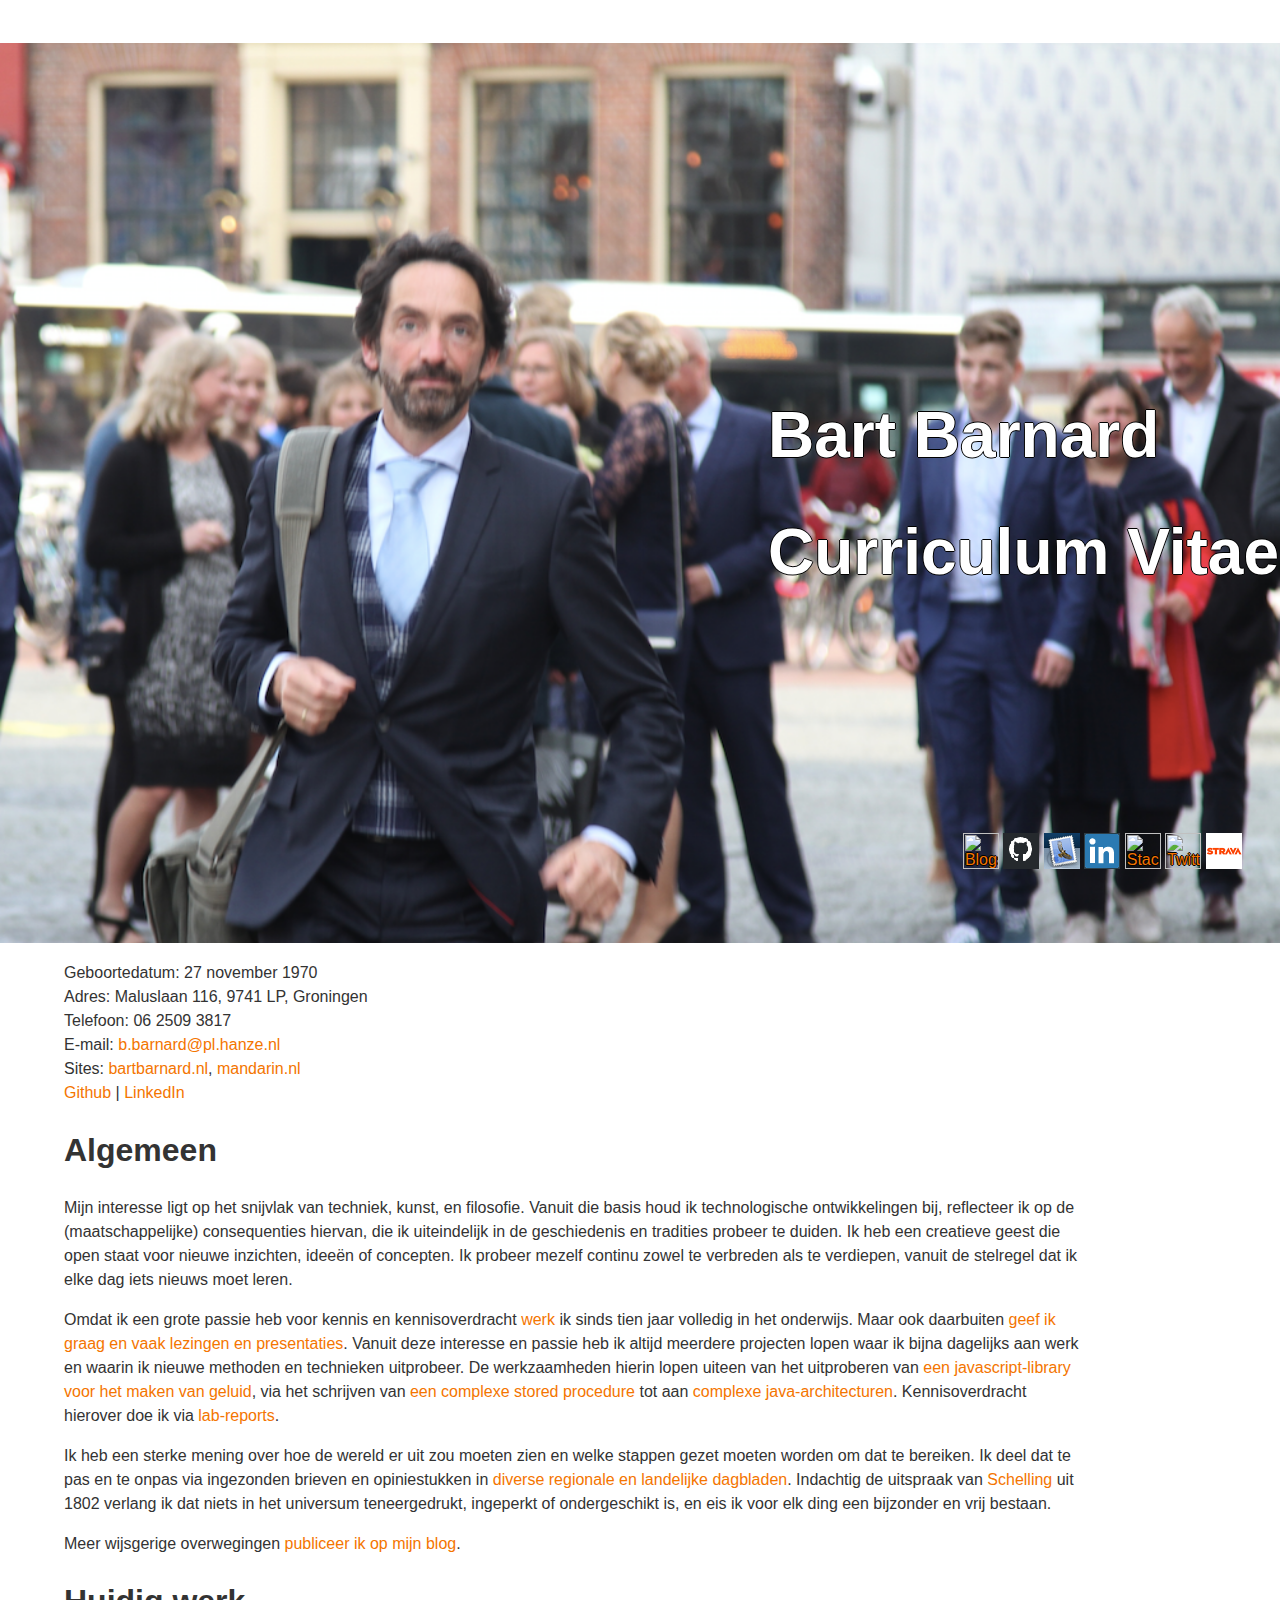
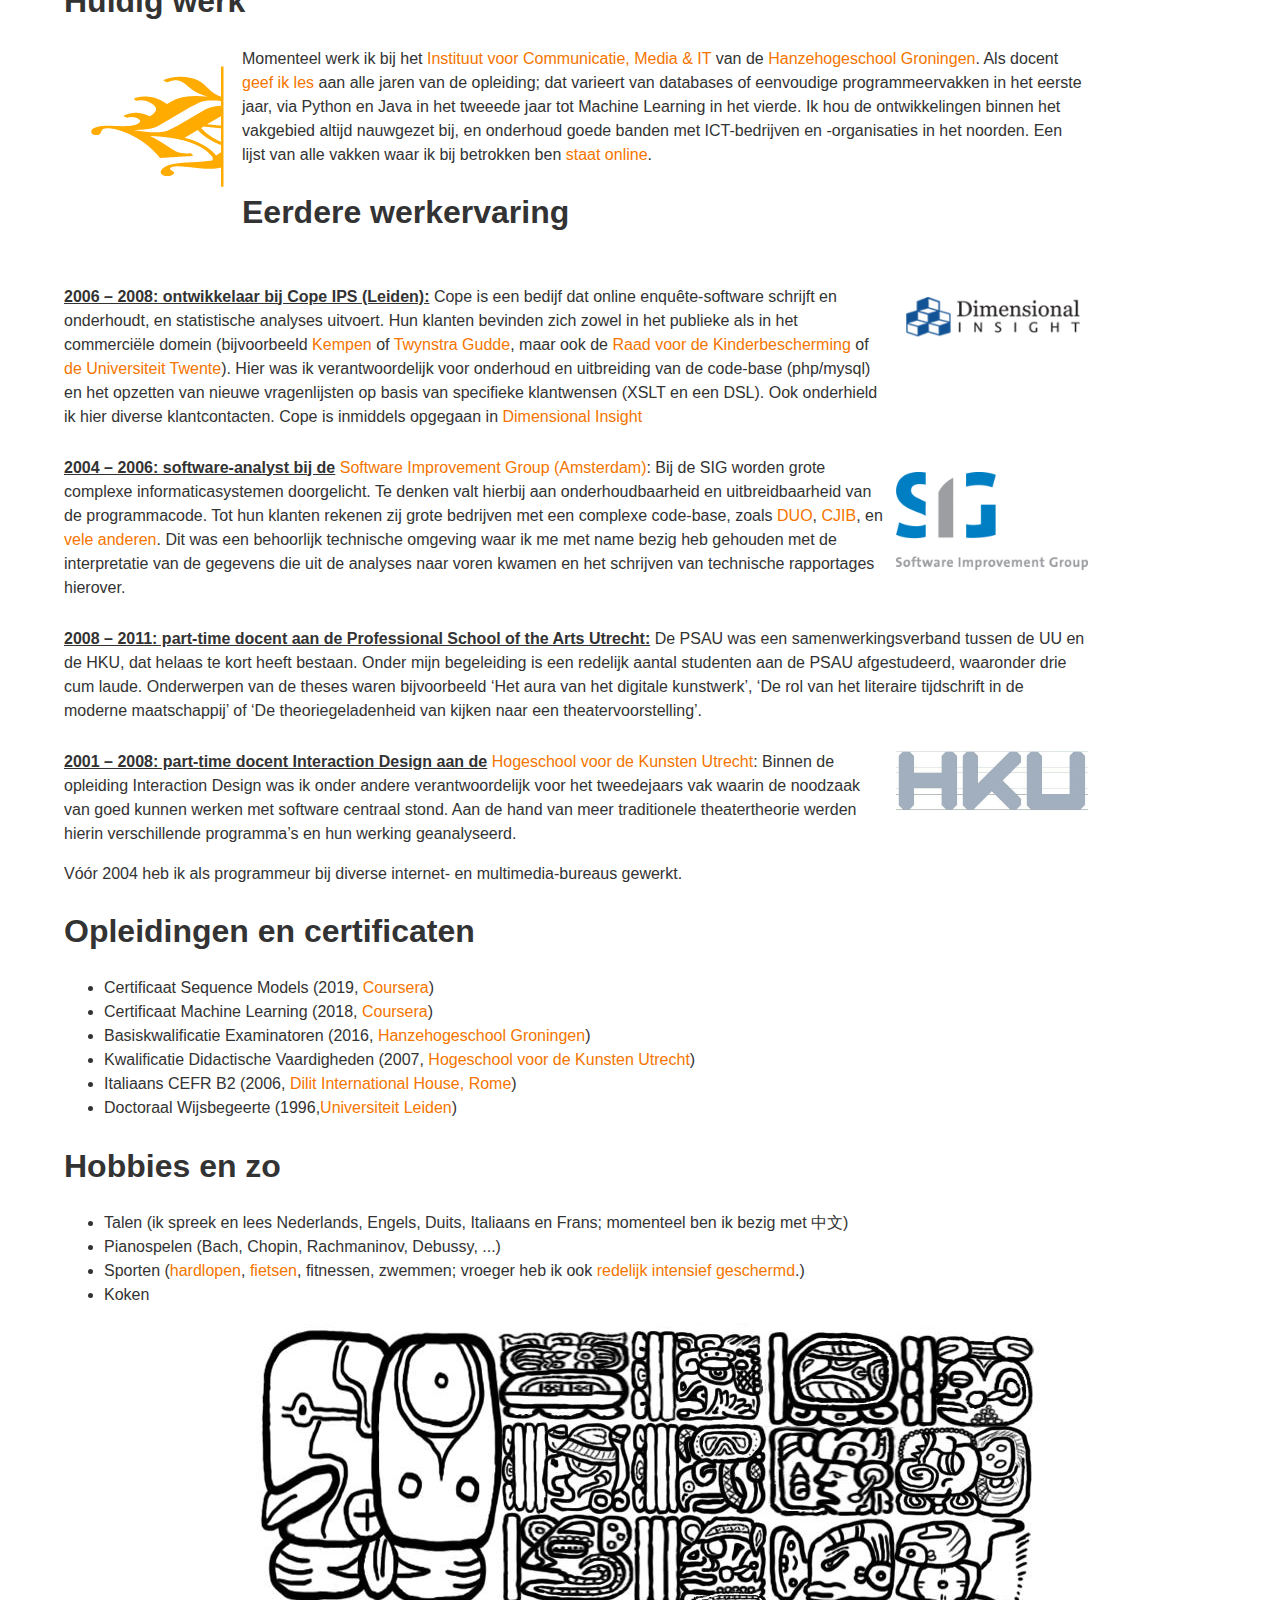
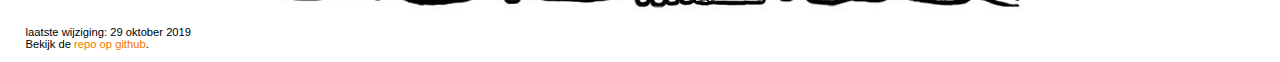
==== commit 8fe21f0b: "Kleine wijzigingen naar aanleiding van verzoek om actueel CV vanuit de opleiding." ====
--- a/index.html
+++ b/index.html
@@ -66,7 +66,7 @@
 
 
   #social { position:absolute; bottom:3vh; right:3vw; max-height:50px; }
-  img.icon { max-height:36px; max-width:36px; }
+  img.icon { height:36px; width:36px;  max-height:36px; max-width:36px; }
   img.left { float:left; padding:10px; }
 
 
@@ -116,11 +116,13 @@
     <h1>Curriculum Vitae</h1>
   </div>
   <div id="social">
-    <a href="../blog/?p=970" title="blog"><img src="imgs/blog.png" class="icon"/></a>
-    <a href="https://github.com/bart314" title="github"><img src="imgs/github.png" class="icon"/></a>
-    <a href="mailto:b.barnard@pl.hanze.nl" title="e-mail"><img src="imgs/mail.png" class="icon"/></a>
-    <a href="https://www.linkedin.com/in/bbarnard/" title="linkedin"><img src="imgs/linkedin.png" class="icon"/></a>
-    <a href="https://www.facebook.com/bart.barnard.10" title="facebook"><img src="imgs/facebook.png" class="icon"/></a>
+    <a href="../blog/?p=970" title="blog"><img src="imgs/blog.png" class="icon" title="Blogs"/></a>
+    <a href="https://github.com/bart314" title="github"><img src="imgs/github.png" class="icon" title="Github"/></a>
+    <a href="mailto:b.barnard@pl.hanze.nl" title="e-mail"><img src="imgs/mail.png" class="icon" title="Mail"/></a>
+    <a href="https://www.linkedin.com/in/bbarnard/" title="linkedin"><img src="imgs/linkedin.png" class="icon" title="LinkedIn"/></a>
+    <a href="https://stackoverflow.com/users/10974490/bart-barnard"><img src="imgs/stackoverflow.png" class="icon" title="Stackoverflow"/></a>
+    <a href="https://twitter.com/BartBarnard"><img src="imgs/twitter.png" class="icon" title="Twitter"/></a>
+    <a href="https://www.strava.com/athletes/bartbarnard"><img src="imgs/strava.png" class="icon" title="Strava"/></a>
   </div>
 </header>
 
@@ -130,7 +132,7 @@
   Telefoon: 06 2509 3817<br/>
   E-mail: <a href="mailto:b.barnard@pl.hanze.nl">b.barnard@pl.hanze.nl</a><br/>
   Sites: <a href="https://www.bartbarnard.nl/">bartbarnard.nl</a>, <a href="http://www.mandarin.nl">mandarin.nl</a><br/>
-  <a href="https://github.com/bart314">Github</a> | <a href="https://www.linkedin.com/in/bbarnard/">LinkedIn</a> | <a href="https://www.facebook.com/bart.barnard.10">Facebook</a><br/>
+  <a href="https://github.com/bart314">Github</a> | <a href="https://www.linkedin.com/in/bbarnard/">LinkedIn</a> <br/>
 </div>
 
 <div class="text">
@@ -182,6 +184,7 @@
 <div class="text">
   <h1>Opleidingen en certificaten</h1>
   <ul>
+    <li>Certificaat Sequence Models (2019, <a href="https://www.coursera.org/account/accomplishments/records/8GHNP22RJRLT">Coursera</a>)</li>
     <li>Certificaat Machine Learning (2018, <a href="https://www.coursera.org/account/accomplishments/verify/VD2D984ARFBM">Coursera</a>)</li>
     <li>Basiskwalificatie Examinatoren (2016, <a href="http://www.hanze.nl">Hanzehogeschool Groningen</a>)</li>
     <li>Kwalificatie Didactische Vaardigheden (2007, <a href="http://www.hku.nl/">Hogeschool voor de Kunsten Utrecht</a>)</li>
@@ -198,14 +201,13 @@
     <li>Talen (ik spreek en lees Nederlands, Engels, Duits, Italiaans en Frans; momenteel ben ik bezig met 中文)</li>
     <li>Pianospelen (Bach, Chopin, Rachmaninov, Debussy, ...)</li>
     <li>Sporten (<a href="#" id="4" class="photo" titel="Klik voor een foto">hardlopen</a>, <a href="#" class="photo" id="3" title="Klik voor een foto">fietsen</a>, fitnessen, zwemmen; vroeger heb ik ook <a href="http://mandarin.nl/div/domtoernooi.html">redelijk intensief geschermd</a>.)</li>
-    <li>Fotograferen</li>
     <li>Koken</li>
   </ul>
 </div>
 
 <footer>
   <img src="imgs/maya-text.jpg" title="BALATA: 12 baktun, 17 katun, 17 tun,5 uinal, 15 k'in, 5 Men, 8 Keh, G7; Siyaj(a) Nahalahaw K'ahk'in"/>
- <p>laatste wijziging: 30 april 2019 <br/>
+ <p>laatste wijziging: 29 oktober 2019 <br/>
   Bekijk de <a href="https://github.com/bart314/cv">repo op github</a>.</p>
 </footer>
 
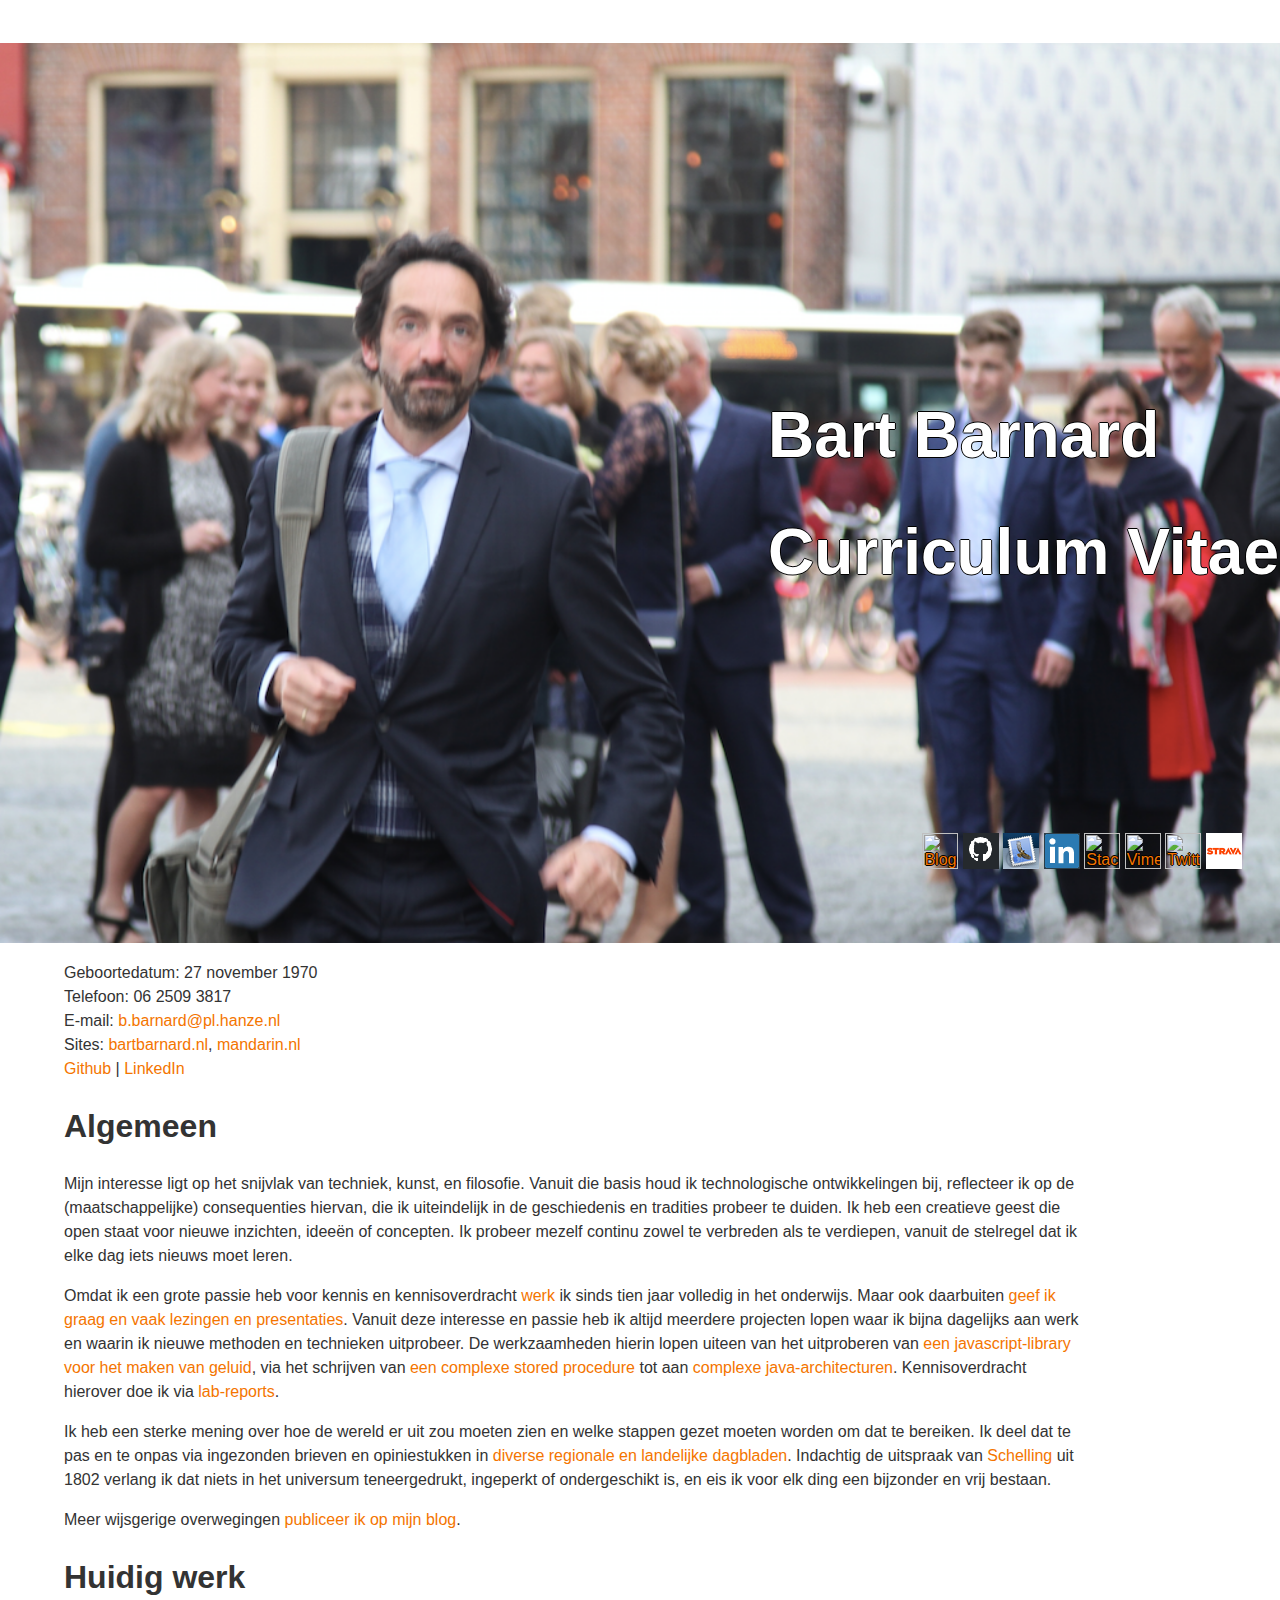
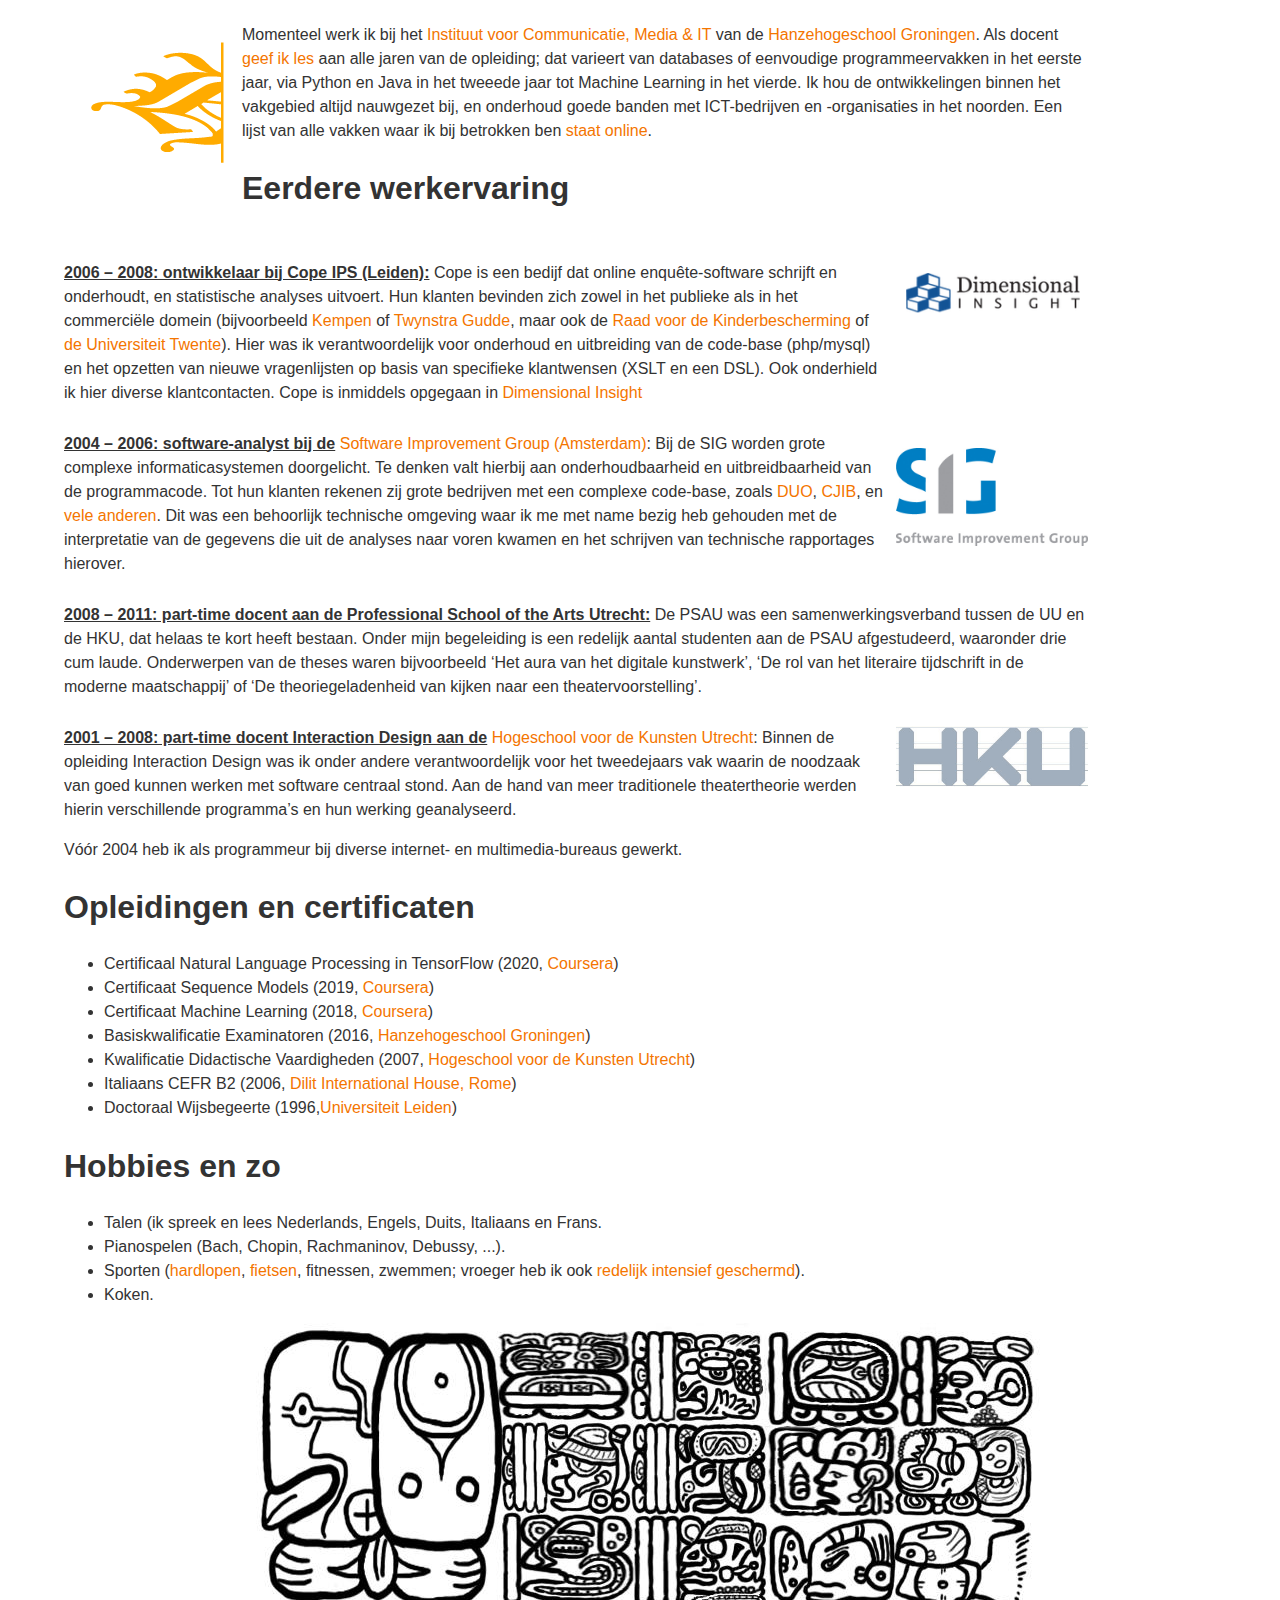
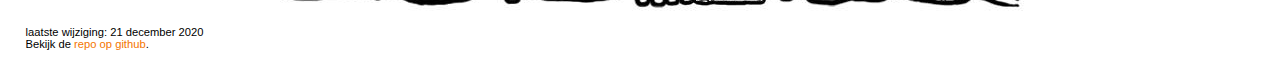
==== commit 31d152bc: "Wat gegevens aangepast." ====
--- a/index.html
+++ b/index.html
@@ -121,6 +121,7 @@
     <a href="mailto:b.barnard@pl.hanze.nl" title="e-mail"><img src="imgs/mail.png" class="icon" title="Mail"/></a>
     <a href="https://www.linkedin.com/in/bbarnard/" title="linkedin"><img src="imgs/linkedin.png" class="icon" title="LinkedIn"/></a>
     <a href="https://stackoverflow.com/users/10974490/bart-barnard"><img src="imgs/stackoverflow.png" class="icon" title="Stackoverflow"/></a>
+    <a href="https://vimeo.com/user95584929"><img src="imgs/vimeo.png" class="icon" title="Vimeo"/></a>
     <a href="https://twitter.com/BartBarnard"><img src="imgs/twitter.png" class="icon" title="Twitter"/></a>
     <a href="https://www.strava.com/athletes/bartbarnard"><img src="imgs/strava.png" class="icon" title="Strava"/></a>
   </div>
@@ -128,7 +129,6 @@
 
 <div class="text" >
   Geboortedatum: 27 november 1970<br/>
-  Adres: Maluslaan 116, 9741 LP, Groningen<br/>
   Telefoon: 06 2509 3817<br/>
   E-mail: <a href="mailto:b.barnard@pl.hanze.nl">b.barnard@pl.hanze.nl</a><br/>
   Sites: <a href="https://www.bartbarnard.nl/">bartbarnard.nl</a>, <a href="http://www.mandarin.nl">mandarin.nl</a><br/>
@@ -184,6 +184,7 @@
 <div class="text">
   <h1>Opleidingen en certificaten</h1>
   <ul>
+    <li>Certificaal Natural Language Processing in TensorFlow (2020, <a href="https://www.coursera.org/account/accomplishments/certificate/D8VDCSNGLJ9M">Coursera</a>)</li>
     <li>Certificaat Sequence Models (2019, <a href="https://www.coursera.org/account/accomplishments/records/8GHNP22RJRLT">Coursera</a>)</li>
     <li>Certificaat Machine Learning (2018, <a href="https://www.coursera.org/account/accomplishments/verify/VD2D984ARFBM">Coursera</a>)</li>
     <li>Basiskwalificatie Examinatoren (2016, <a href="http://www.hanze.nl">Hanzehogeschool Groningen</a>)</li>
@@ -198,16 +199,16 @@
 <div class="text">
   <h1>Hobbies en zo</h1>
   <ul>
-    <li>Talen (ik spreek en lees Nederlands, Engels, Duits, Italiaans en Frans; momenteel ben ik bezig met 中文)</li>
-    <li>Pianospelen (Bach, Chopin, Rachmaninov, Debussy, ...)</li>
-    <li>Sporten (<a href="#" id="4" class="photo" titel="Klik voor een foto">hardlopen</a>, <a href="#" class="photo" id="3" title="Klik voor een foto">fietsen</a>, fitnessen, zwemmen; vroeger heb ik ook <a href="http://mandarin.nl/div/domtoernooi.html">redelijk intensief geschermd</a>.)</li>
-    <li>Koken</li>
+    <li>Talen (ik spreek en lees Nederlands, Engels, Duits, Italiaans en Frans.</li>
+    <li>Pianospelen (Bach, Chopin, Rachmaninov, Debussy, ...).</li>
+    <li>Sporten (<a href="#" id="4" class="photo" titel="Klik voor een foto">hardlopen</a>, <a href="#" class="photo" id="3" title="Klik voor een foto">fietsen</a>, fitnessen, zwemmen; vroeger heb ik ook <a href="http://mandarin.nl/div/domtoernooi.html">redelijk intensief geschermd</a>).</li>
+    <li>Koken.</li>
   </ul>
 </div>
 
 <footer>
   <img src="imgs/maya-text.jpg" title="BALATA: 12 baktun, 17 katun, 17 tun,5 uinal, 15 k'in, 5 Men, 8 Keh, G7; Siyaj(a) Nahalahaw K'ahk'in"/>
- <p>laatste wijziging: 29 oktober 2019 <br/>
+ <p>laatste wijziging: 21 december 2020<br/>
   Bekijk de <a href="https://github.com/bart314/cv">repo op github</a>.</p>
 </footer>
 
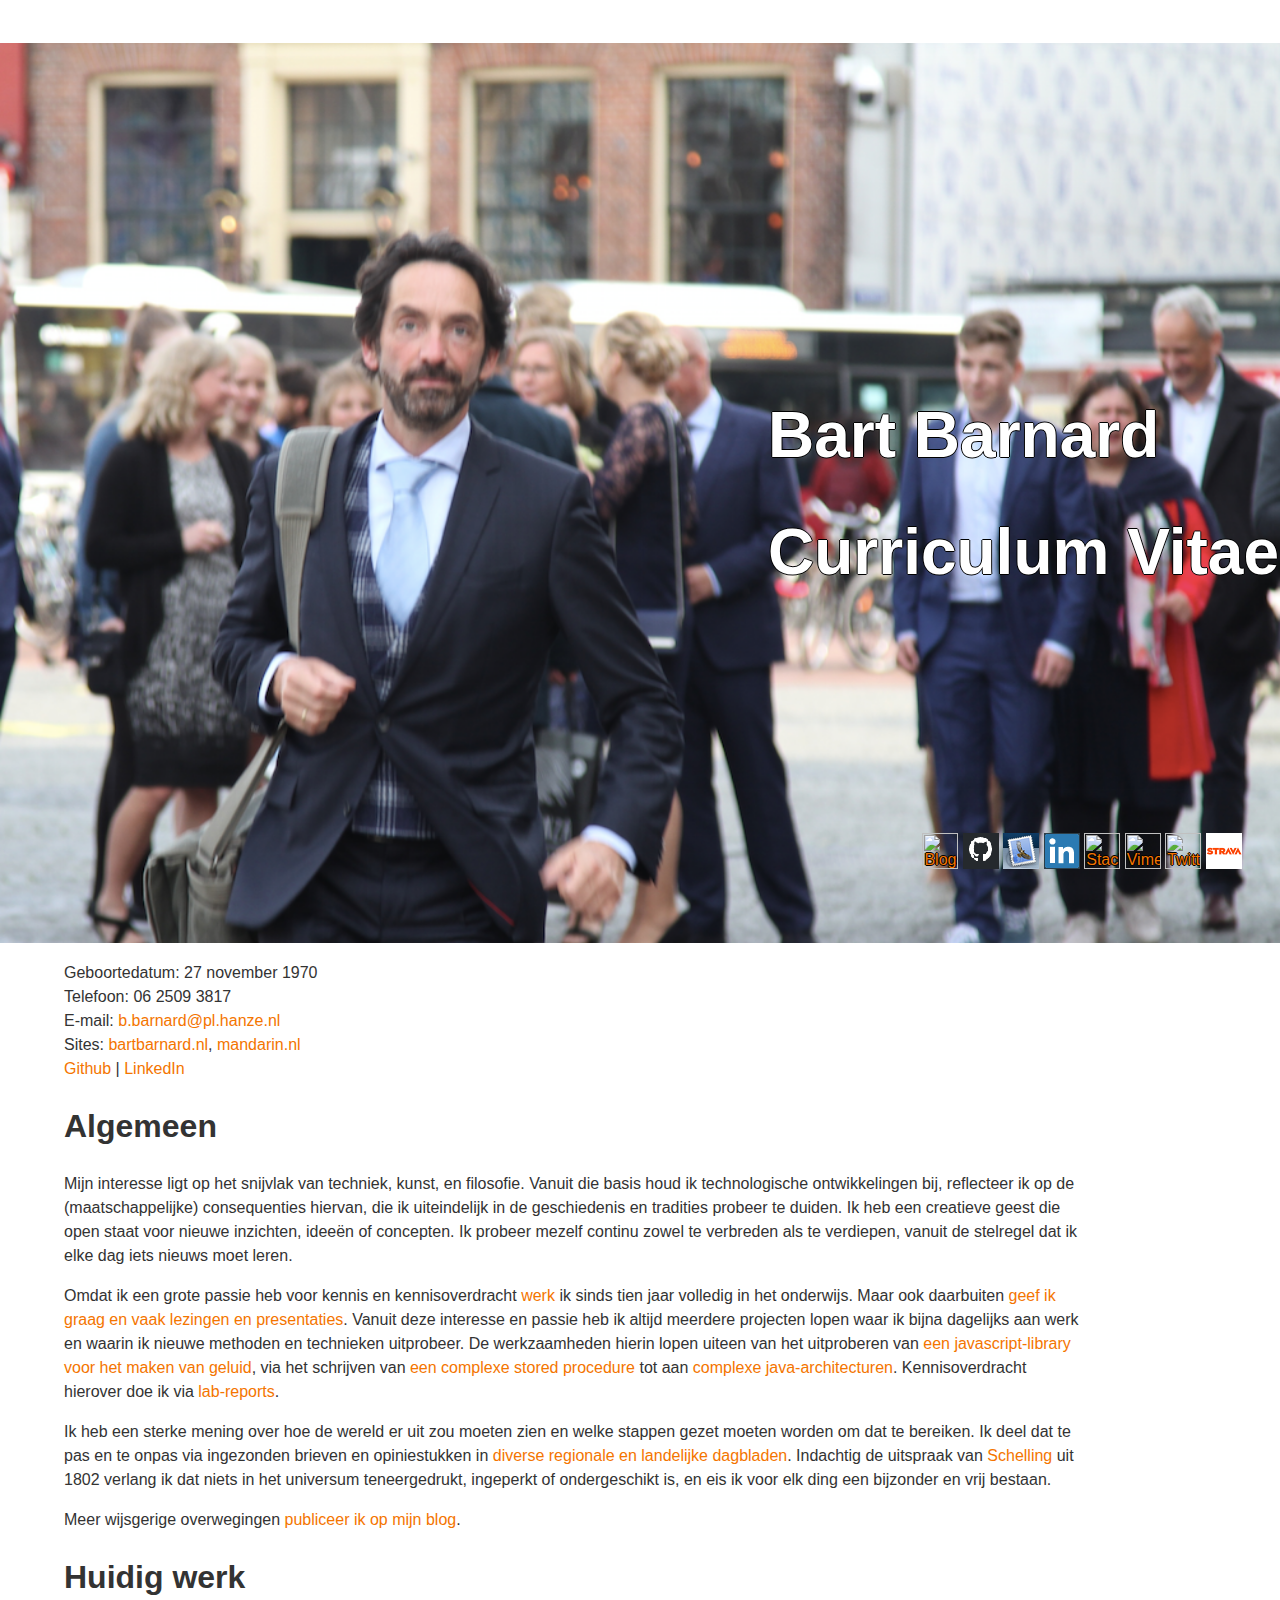
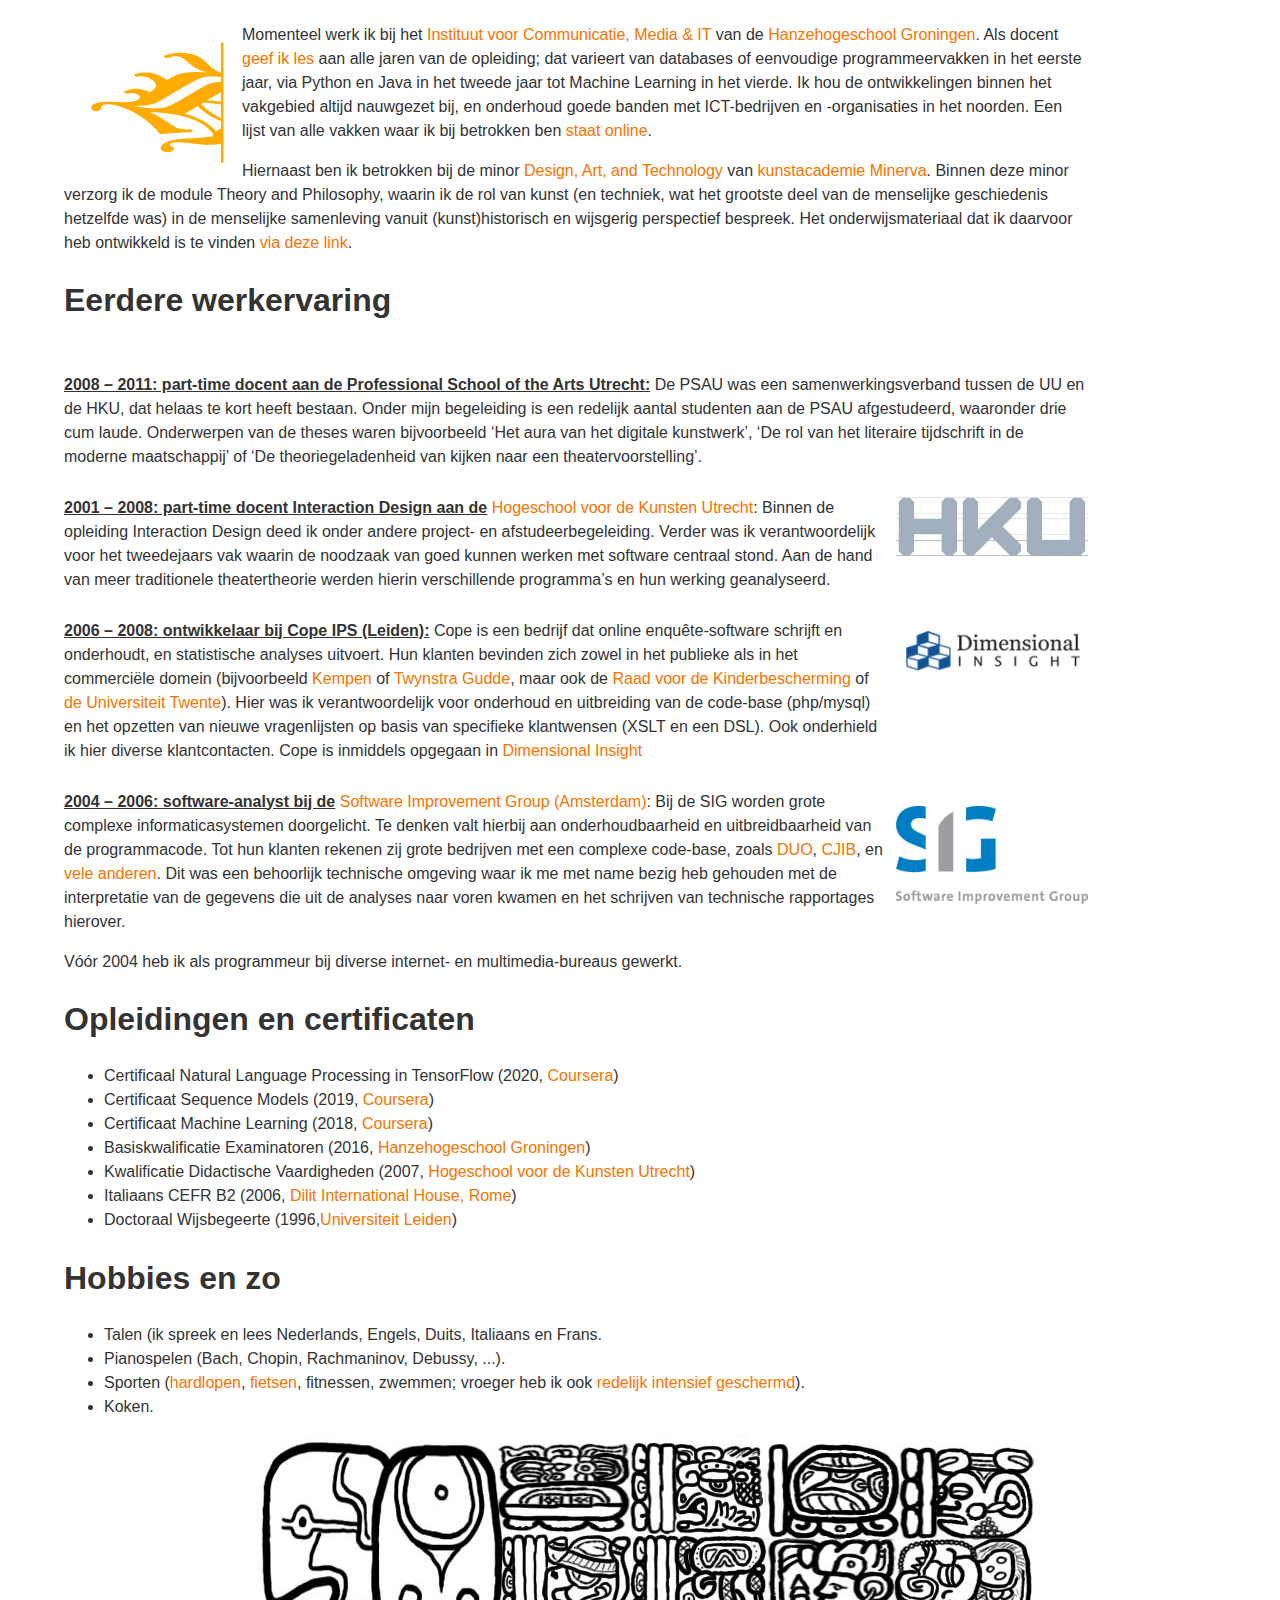
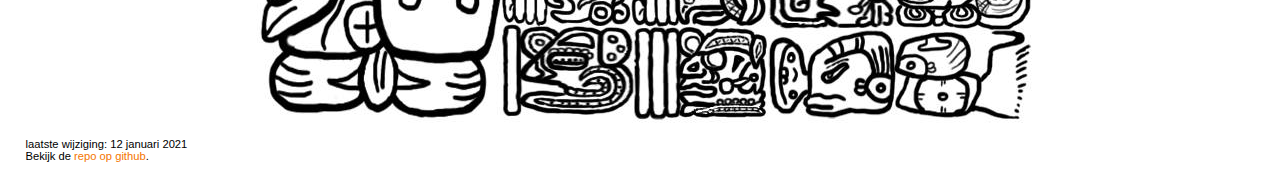
==== commit 475f8de8: "Wijzigingen voor sollicitati." ====
--- a/index.html
+++ b/index.html
@@ -116,7 +116,7 @@
     <h1>Curriculum Vitae</h1>
   </div>
   <div id="social">
-    <a href="../blog/?p=970" title="blog"><img src="imgs/blog.png" class="icon" title="Blogs"/></a>
+    <a href="https://www.bartbarnard.nl/blog/" title="blog"><img src="imgs/blog.png" class="icon" title="Blogs"/></a>
     <a href="https://github.com/bart314" title="github"><img src="imgs/github.png" class="icon" title="Github"/></a>
     <a href="mailto:b.barnard@pl.hanze.nl" title="e-mail"><img src="imgs/mail.png" class="icon" title="Mail"/></a>
     <a href="https://www.linkedin.com/in/bbarnard/" title="linkedin"><img src="imgs/linkedin.png" class="icon" title="LinkedIn"/></a>
@@ -149,15 +149,26 @@
 <div class="text">
   <h1 id="werk">Huidig werk</h1>
   <img src="imgs/hanze.png" class="left"/>
-  <p>Momenteel werk ik bij het <a href="https://www.hanze.nl/nld/onderwijs/techniek/instituut-voor-communicatie-media--it">Instituut voor Communicatie, Media & IT</a> van de <a href="https://www.hanze.nl/nld">Hanzehogeschool Groningen</a>. Als docent <a id="2" class="photo" title="Klik om een foto te zien" href="#">geef ik les</a> aan alle jaren van de opleiding; dat varieert van databases of eenvoudige programmeervakken in het eerste jaar, via Python en Java in het tweeede jaar tot Machine Learning in het vierde. Ik hou de ontwikkelingen binnen het vakgebied altijd nauwgezet bij, en onderhoud goede banden met ICT-bedrijven en -organisaties in het noorden. Een lijst van alle vakken waar ik bij betrokken ben <a href="blokken.html">staat online</a>.
-  </p>
+  <p>Momenteel werk ik bij het <a href="https://www.hanze.nl/nld/onderwijs/techniek/instituut-voor-communicatie-media--it">Instituut voor Communicatie, Media & IT</a> van de <a href="https://www.hanze.nl/nld">Hanzehogeschool Groningen</a>. Als docent <a id="2" class="photo" title="Klik om een foto te zien" href="#">geef ik les</a> aan alle jaren van de opleiding; dat varieert van databases of eenvoudige programmeervakken in het eerste jaar, via Python en Java in het tweede jaar tot Machine Learning in het vierde. Ik hou de ontwikkelingen binnen het vakgebied altijd nauwgezet bij, en onderhoud goede banden met ICT-bedrijven en -organisaties in het noorden. Een lijst van alle vakken waar ik bij betrokken ben <a href="blokken.html">staat online</a>. </p>
+  <p>Hiernaast ben ik betrokken bij de minor <a href="https://www.hanze.nl/eng/education/art/minerva-art-academy/programmes/minor/minor-art-technology">Design, Art, and Technology</a> van <a href="https://www.hanze.nl/eng/education/art/minerva-art-academy">kunstacademie Minerva</a>. Binnen deze minor verzorg ik de module Theory and Philosophy, waarin ik de rol van kunst (en techniek, wat het grootste deel van de menselijke geschiedenis hetzelfde was) in de menselijke samenleving vanuit (kunst)historisch en wijsgerig perspectief bespreek. Het onderwijsmateriaal dat ik daarvoor heb ontwikkeld is te vinden <a href="https://www.bartbarnard.nl/DAT/">via deze link</a>.</p>
 </div>
 
 <div class="text">
   <h1>Eerdere werkervaring</h1>
 
   <div class="table"><div class="row">
-  <p class="cell"><span class="jaren">2006 – 2008: ontwikkelaar bij Cope IPS (Leiden):</span> Cope is een bedijf dat online enquête-software schrijft en onderhoudt, en statistische analyses uitvoert. Hun klanten bevinden zich zowel in het publieke als in het commerciële domein (bijvoorbeeld <a href="https://www.kempen.com/">Kempen</a> of <a href="http://www.twynstragudde.nl/">Twynstra Gudde</a>, maar ook de <a href="http://www.kinderbescherming.nl">Raad voor de Kinderbescherming</a> of <a href="https://www.utwente.nl/">de Universiteit Twente</a>). Hier was ik verantwoordelijk voor onderhoud en uitbreiding van de code-base (php/mysql) en het opzetten van nieuwe vragenlijsten op basis van specifieke klantwensen (XSLT en een DSL). Ook onderhield ik hier diverse klantcontacten. Cope is inmiddels opgegaan in <a href="https://www.dimins.com/nl/">Dimensional Insight</a></p>
+  <p class="cell"><span class="jaren">2008 – 2011: part-time docent aan de Professional School of the Arts Utrecht:</span> De PSAU was een samenwerkingsverband tussen de UU en de HKU, dat helaas te kort heeft bestaan. Onder mijn begeleiding is een redelijk aantal studenten aan de PSAU afgestudeerd, waaronder drie cum laude. Onderwerpen van de theses waren bijvoorbeeld ‘Het aura van het digitale kunstwerk’, ‘De rol van het literaire tijdschrift in de moderne maatschappij’ of ‘De theoriegeladenheid van kijken naar een theatervoorstelling’.</p>
+  <div class="cell"></div>
+  </div></div>
+
+
+  <div class="table"><div class="row">
+  <p class="cell"><span class="jaren">2001 – 2008: part-time docent Interaction Design aan de</span> <a href="http://www.hku.nl">Hogeschool voor de Kunsten Utrecht</a>: Binnen de opleiding Interaction Design deed ik onder andere project- en afstudeerbegeleiding. Verder was ik verantwoordelijk voor het tweedejaars vak waarin de noodzaak van goed kunnen werken met software centraal stond. Aan de hand van meer traditionele theatertheorie werden hierin verschillende programma’s en hun werking geanalyseerd. </p>
+  <p class="cell"><img src="imgs/hku.png" class="sized-w"/></p>
+  </div></div>
+
+  <div class="table"><div class="row">
+  <p class="cell"><span class="jaren">2006 – 2008: ontwikkelaar bij Cope IPS (Leiden):</span> Cope is een bedrijf dat online enquête-software schrijft en onderhoudt, en statistische analyses uitvoert. Hun klanten bevinden zich zowel in het publieke als in het commerciële domein (bijvoorbeeld <a href="https://www.kempen.com/">Kempen</a> of <a href="http://www.twynstragudde.nl/">Twynstra Gudde</a>, maar ook de <a href="http://www.kinderbescherming.nl">Raad voor de Kinderbescherming</a> of <a href="https://www.utwente.nl/">de Universiteit Twente</a>). Hier was ik verantwoordelijk voor onderhoud en uitbreiding van de code-base (php/mysql) en het opzetten van nieuwe vragenlijsten op basis van specifieke klantwensen (XSLT en een DSL). Ook onderhield ik hier diverse klantcontacten. Cope is inmiddels opgegaan in <a href="https://www.dimins.com/nl/">Dimensional Insight</a></p>
   <p class="cell"><img src="imgs/dimins.png" class="sized-w"/></p>
   </div></div>
 
@@ -167,17 +178,6 @@
   </div></div>
 
 
-  <div class="table"><div class="row">
-  <p class="cell"><span class="jaren">2008 – 2011: part-time docent aan de Professional School of the Arts Utrecht:</span> De PSAU was een samenwerkingsverband tussen de UU en de HKU, dat helaas te kort heeft bestaan. Onder mijn begeleiding is een redelijk aantal studenten aan de PSAU afgestudeerd, waaronder drie cum laude. Onderwerpen van de theses waren bijvoorbeeld ‘Het aura van het digitale kunstwerk’, ‘De rol van het literaire tijdschrift in de moderne maatschappij’ of ‘De theoriegeladenheid van kijken naar een theatervoorstelling’.</p>
-  <div class="cell"></div>
-  </div></div>
-
-
-  <div class="table"><div class="row">
-  <p class="cell"><span class="jaren">2001 – 2008: part-time docent Interaction Design aan de</span> <a href="http://www.hku.nl">Hogeschool voor de Kunsten Utrecht</a>: Binnen de opleiding Interaction Design was ik onder andere verantwoordelijk voor het tweedejaars vak waarin de noodzaak van goed kunnen werken met software centraal stond. Aan de hand van meer traditionele theatertheorie werden hierin verschillende programma’s en hun werking geanalyseerd.
-  </p>
-  <p class="cell"><img src="imgs/hku.png" class="sized-w"/></p>
-  </div></div>
   <p>Vóór 2004 heb ik als programmeur bij diverse internet- en multimedia-bureaus gewerkt.</p>
 </div>
 
@@ -208,7 +208,7 @@
 
 <footer>
   <img src="imgs/maya-text.jpg" title="BALATA: 12 baktun, 17 katun, 17 tun,5 uinal, 15 k'in, 5 Men, 8 Keh, G7; Siyaj(a) Nahalahaw K'ahk'in"/>
- <p>laatste wijziging: 21 december 2020<br/>
+ <p>laatste wijziging: 12 januari 2021<br/>
   Bekijk de <a href="https://github.com/bart314/cv">repo op github</a>.</p>
 </footer>
 
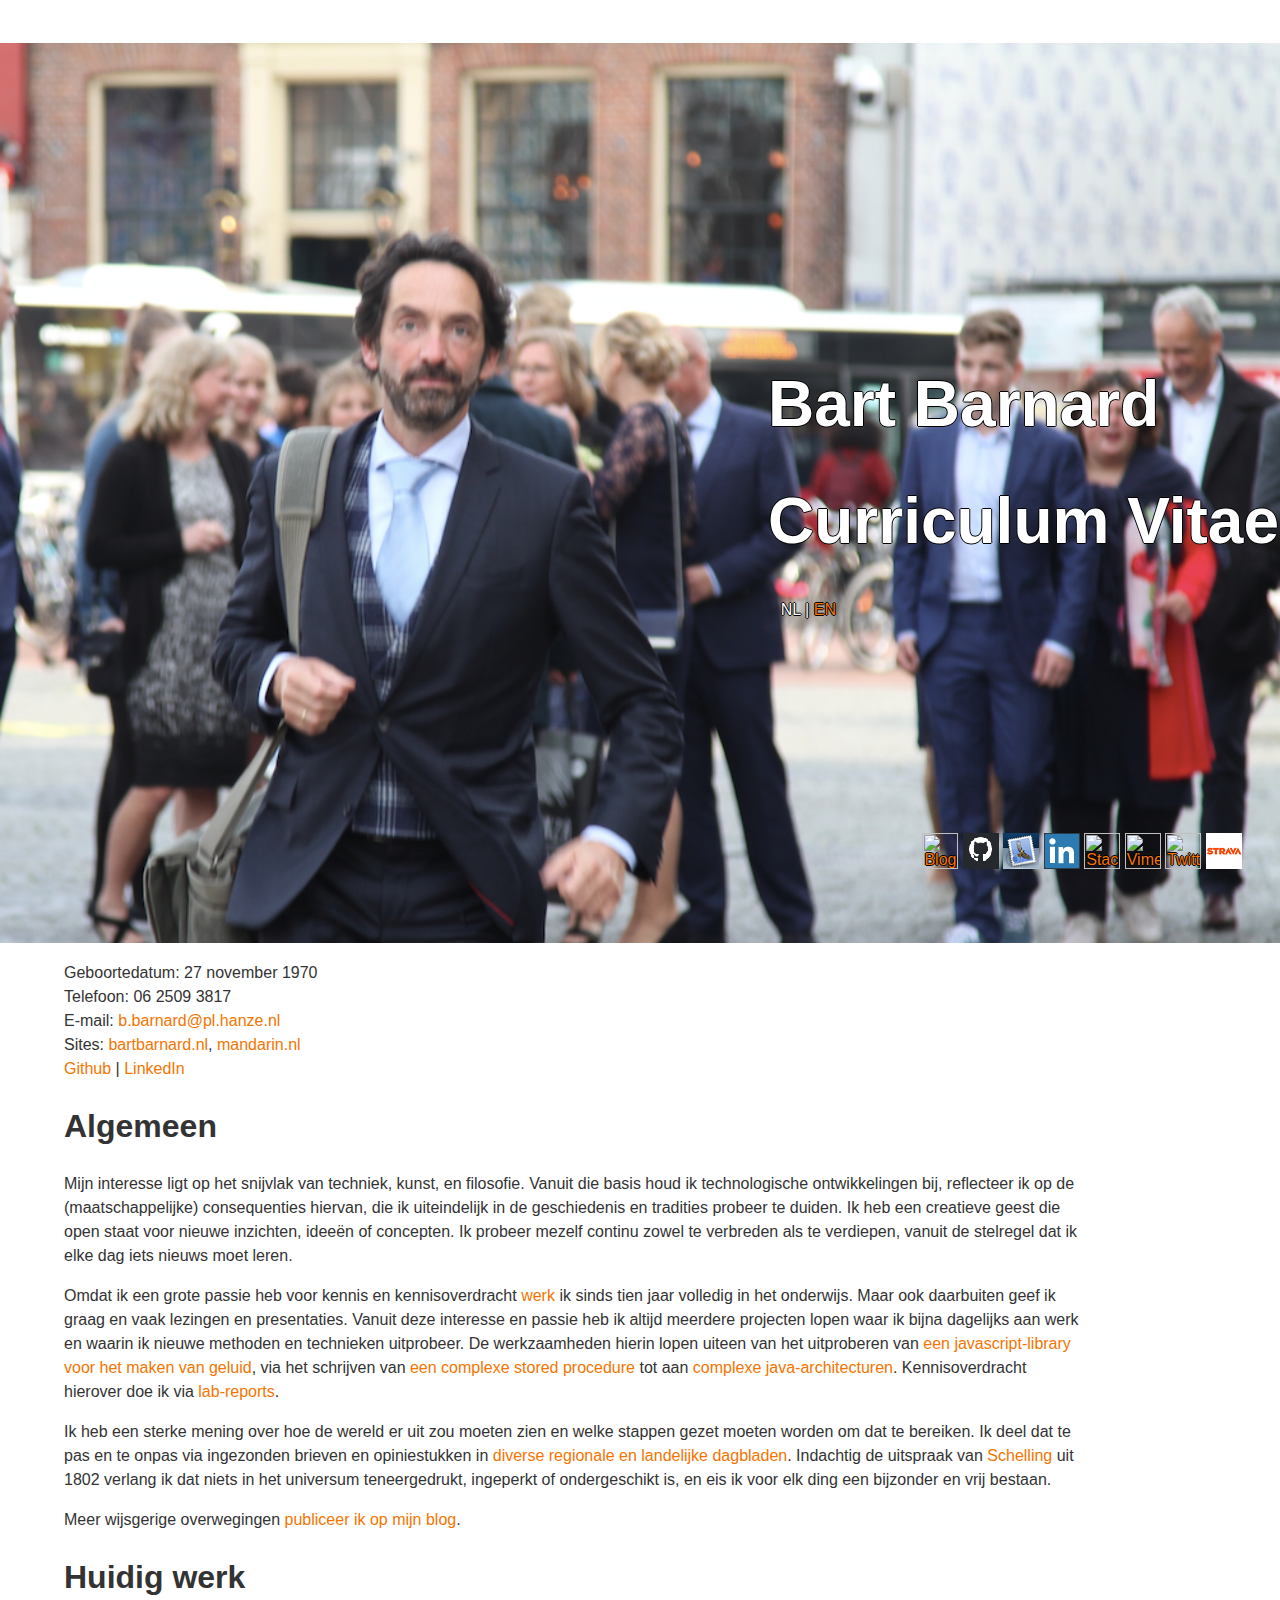
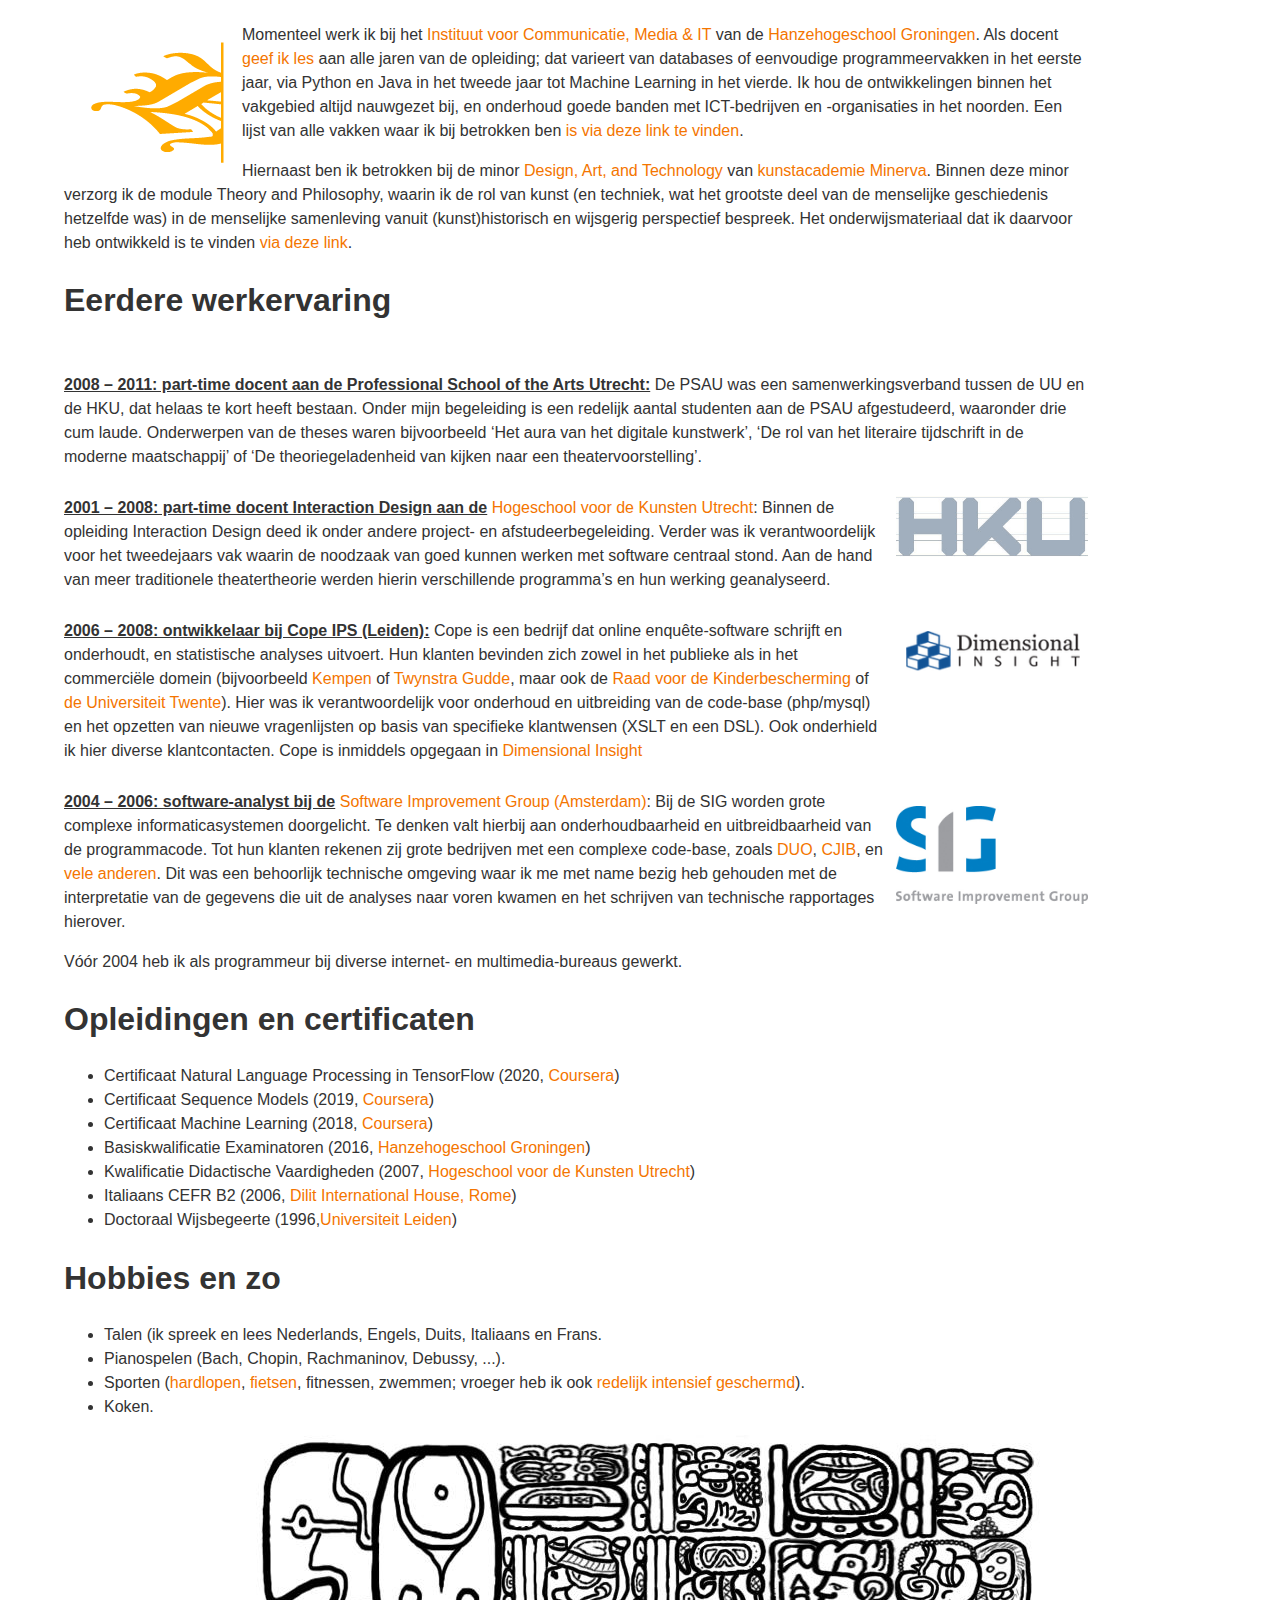
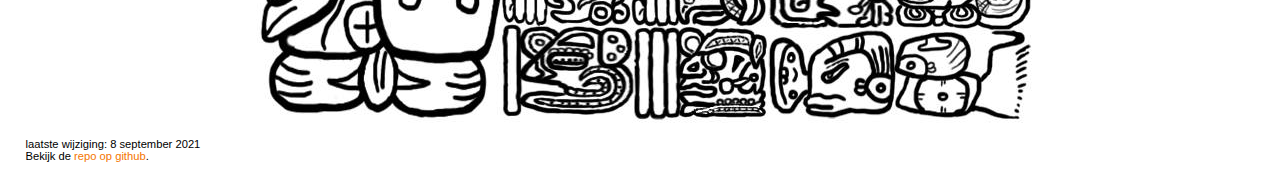
==== commit c484b874: "Majeure wijzigingen, links verbeterd en Engelse versie toegevoegd." ====
--- a/index.html
+++ b/index.html
@@ -4,109 +4,13 @@
 <meta name="viewport" content="width=device-width, initial-scale=1.0, maximum-scale=1.0, user-scalable=no">
 <meta name="apple-mobile-web-app-capable" content="yes">
 <meta name="apple-mobile-web-app-status-bar-style" content="black-translucent">
+<link rel="stylesheet" href="style.css">
 
 <title>Bart Barnard – Curriculum Vitae</title>
 
 <script type="text/javascript" src="js/jquery.js"></script>
 <script type="text/javascript" src="js/photo_data.js"></script>
-<script type="text/javascript">
-$(document).ready(function() {
-   $(document).scroll(function() {
-     $("header").css("background-position","50% " + ($(this).scrollTop() / 2) + "px");
-   });
-
-  $("#overlay, #photo-main, #photo").click(function() {
-     $("#main-container").css({'visibility':'hidden', 'z-index':-9 });
-     $("#photo").attr('src','');
-   });
-
-   $("a.photo").click(function() {
-     console.log('hier');
-     show_image($(this).attr('id'));
-     return false;
-   });
-
-   $("#left, #right").click(function(e) { e.stopPropagation(); });
-});
-
-function show_image(what) {
-    var data = photo_data[what];
-
-    file = 'imgs/' + data.foto;
-    html = '<h2>' +data.titel+'</h2>';
-    $("#photo").attr('src', file);
-    $("#photo-data").html(html);
-
-    $("#comments").html(data.beschrijving);
-    $("#main-container").css({'visibility':'visible', 'z-index':9});
-  }
-
-</script>
-
-
-<style type="text/css">
-  body { font-family:Calibri, Verdana, sans-serif; margin:0; padding:0; }
-
-  div.text { line-height:1.5; color:#333; width:80vw;padding-left:5vw; }
-  div.table { display:table; padding-top:3vh; }
-  div.row { display:table-row; }
-
-  p.cell, img.cell { display:table-cell; vertical-align:top; }
-  span.jaren { font-weight:bold; text-decoration:underline; }
-
-  a { text-decoration:none; color:#f47500; }
-  a:hover { border-bottom:solid 1px #f47500; border-top:solid 1px #f47500; }
-  a.photo:hover { border-bottom:dotted 1px #f47500; border-top:none; }
-
-  header { width:100vw; height:100vh;  background:url('imgs/bart_start.png') no-repeat center center; background-size:cover; background-position:50% 0; text-shadow:-1px 0 black, 0 1px black, 1px 0 black, 0 -1px black; margin:0; margin-bottom:2vh; padding:0;top:0; }
-  header div.middle { position:relative; top:50%; transform:translateY(-50%); }
-  footer { text-align:center; }
-  footer > p { text-align:left; padding-left:2vw; font-size:0.7rem; }
-
-
-
-  #social { position:absolute; bottom:3vh; right:3vw; max-height:50px; }
-  img.icon { height:36px; width:36px;  max-height:36px; max-width:36px; }
-  img.left { float:left; padding:10px; }
-
-
-    #main-container { visibility: hidden; z-index:-9; }
-    #overlay { position:fixed; top:0; left:0; height:100vh; width:100vw; background:rgba(0,0,0,.7); text-align:center;  }
-
-    #photo-main { position:fixed; top:0; left:0; width:99vw; height:99vh; display:flex; align-items:center; justify-content:center; }
-    #photo-container { width:90vw; height:90vh; }
-    #photo-data { height:10%; }
-    #photo { height:100%; width:auto; overflow:hidden; cursor:pointer; }
-
-
-    #comments {  height: 70%; max-height:80%; overflow:scroll; margin:4% 0; padding:1%; }
-    #footer { height:30%; font-size:small; font-style:italic;  }
-
-
-
-  @media screen and (orientation:landscape) {
-    header h1 {  margin-left:60vw; font-size:4rem;  color:white; }
-    img.sized-w { width:15vw; padding-left:1vw; }
-    #photo-data > h2 { margin-bottom:0; }
-
-
-    #left { width:70%; height:100%; background:black; float:left; display:flex; align-items:center; overflow:hidden; }
-    #right { width:29%; padding-left:1%; height:100%; max-height:100%; float:left;  background-color:white; }
-  }
-
-  @media screen and (orientation:portrait) {
-    header h1 { font-size:2rem;  color:white; }
-    img.left { width:20vw; }
-    img.sized-w { display:none; }
-    #photo-data { padding-bottom:20%; padding-top:0; margin-top:0; }
-    #left { width:100%; height:50%; background:black; display:flex; align-items:center; overflow:hidden; }
-    #right { width:100%; height:50%; max-height:100%;  background-color:white; overflow:scroll; }
-    footer > img { width:90vw; }
-  }
-
-
-
-</style>
+<script type="text/javascript" src="js/interactive.js"></script>
 </head>
 
 <body>
@@ -114,6 +18,7 @@
   <div class="middle">
     <h1>Bart Barnard</h1>
     <h1>Curriculum Vitae</h1>
+    <p>NL | <a href="index_en.html">EN</a></p>
   </div>
   <div id="social">
     <a href="https://www.bartbarnard.nl/blog/" title="blog"><img src="imgs/blog.png" class="icon" title="Blogs"/></a>
@@ -131,25 +36,25 @@
   Geboortedatum: 27 november 1970<br/>
   Telefoon: 06 2509 3817<br/>
   E-mail: <a href="mailto:b.barnard@pl.hanze.nl">b.barnard@pl.hanze.nl</a><br/>
-  Sites: <a href="https://www.bartbarnard.nl/">bartbarnard.nl</a>, <a href="http://www.mandarin.nl">mandarin.nl</a><br/>
+  Sites: <a href="https://www.bartbarnard.nl/">bartbarnard.nl</a>, <a href="https://www.mandarin.nl">mandarin.nl</a><br/>
   <a href="https://github.com/bart314">Github</a> | <a href="https://www.linkedin.com/in/bbarnard/">LinkedIn</a> <br/>
 </div>
 
 <div class="text">
   <h1>Algemeen</h1>
   <p>Mijn interesse ligt op het snijvlak van techniek, kunst, en filosofie. Vanuit die basis houd ik technologische ontwikkelingen bij, reflecteer ik op de (maatschappelijke) consequenties hiervan, die ik uiteindelijk in de geschiedenis en tradities probeer te duiden. Ik heb een creatieve geest die open staat voor nieuwe inzichten, ideeën of concepten. Ik probeer mezelf continu zowel te verbreden als te verdiepen, vanuit de stelregel dat ik elke dag iets nieuws moet leren.</p>
-<p>Omdat ik een grote passie heb voor kennis en kennisoverdracht <a href="#werk">werk</a> ik sinds tien jaar volledig in het onderwijs. Maar ook daarbuiten <a href="https://www.bartbarnard.nl/blog/?page_id=350">geef ik graag en vaak lezingen en presentaties</a>. Vanuit deze interesse en passie heb ik altijd meerdere projecten lopen waar ik bijna dagelijks aan werk en waarin ik nieuwe methoden en technieken uitprobeer. De werkzaamheden hierin lopen uiteen van het uitproberen van <a href="http://mandarin.nl/trump/">een javascript-library voor het maken van geluid</a>, via het schrijven van <a href="https://www.bartbarnard.nl/blog/?p=792">een complexe stored procedure</a> tot aan <a href="https://www.bartbarnard.nl/blog/?p=599">complexe java-architecturen</a>. Kennisoverdracht hierover doe ik via <a href="https://www.bartbarnard.nl/blog/?page_id=625">lab-reports</a>.</p>
+<p>Omdat ik een grote passie heb voor kennis en kennisoverdracht <a href="#werk">werk</a> ik sinds tien jaar volledig in het onderwijs. Maar ook daarbuiten geef ik graag en vaak lezingen en presentaties. Vanuit deze interesse en passie heb ik altijd meerdere projecten lopen waar ik bijna dagelijks aan werk en waarin ik nieuwe methoden en technieken uitprobeer. De werkzaamheden hierin lopen uiteen van het uitproberen van <a href="http://mandarin.nl/trump/">een javascript-library voor het maken van geluid</a>, via het schrijven van <a href="https://www.bartbarnard.nl/blog/stored-function-in-mijn-reference-manager/">een complexe stored procedure</a> tot aan <a href="https://www.bartbarnard.nl/blog/het-maken-van-de-funda-harvester/">complexe java-architecturen</a>. Kennisoverdracht hierover doe ik via <a href="https://www.bartbarnard.nl/blog/category/techniek/">lab-reports</a>.</p>
 
-<p>Ik heb een sterke mening over hoe de wereld er uit zou moeten zien en welke stappen gezet moeten worden om dat te bereiken. Ik deel dat te pas en te onpas via ingezonden brieven en opiniestukken in <a href="https://www.bartbarnard.nl/blog/?page_id=431">diverse regionale en landelijke dagbladen</a>. Indachtig de uitspraak van <a href="https://en.wikipedia.org/wiki/Friedrich_Wilhelm_Joseph_Schelling">Schelling</a> uit 1802 verlang ik dat niets in het universum teneergedrukt, ingeperkt of ondergeschikt is, en eis ik voor elk ding een bijzonder en vrij bestaan.</p>
+<p>Ik heb een sterke mening over hoe de wereld er uit zou moeten zien en welke stappen gezet moeten worden om dat te bereiken. Ik deel dat te pas en te onpas via ingezonden brieven en opiniestukken in <a href="https://www.bartbarnard.nl/blog/category/opinie/">diverse regionale en landelijke dagbladen</a>. Indachtig de uitspraak van <a href="https://en.wikipedia.org/wiki/Friedrich_Wilhelm_Joseph_Schelling">Schelling</a> uit 1802 verlang ik dat niets in het universum teneergedrukt, ingeperkt of ondergeschikt is, en eis ik voor elk ding een bijzonder en vrij bestaan.</p>
 
-<p>Meer wijsgerige overwegingen <a href="../blog">publiceer ik op mijn blog</a>.</p>
+<p>Meer wijsgerige overwegingen <a href="https://www.bartbarnard.nl/blog/category/filosofie/">publiceer ik op mijn blog</a>.</p>
 
 </div>
 
 <div class="text">
   <h1 id="werk">Huidig werk</h1>
   <img src="imgs/hanze.png" class="left"/>
-  <p>Momenteel werk ik bij het <a href="https://www.hanze.nl/nld/onderwijs/techniek/instituut-voor-communicatie-media--it">Instituut voor Communicatie, Media & IT</a> van de <a href="https://www.hanze.nl/nld">Hanzehogeschool Groningen</a>. Als docent <a id="2" class="photo" title="Klik om een foto te zien" href="#">geef ik les</a> aan alle jaren van de opleiding; dat varieert van databases of eenvoudige programmeervakken in het eerste jaar, via Python en Java in het tweede jaar tot Machine Learning in het vierde. Ik hou de ontwikkelingen binnen het vakgebied altijd nauwgezet bij, en onderhoud goede banden met ICT-bedrijven en -organisaties in het noorden. Een lijst van alle vakken waar ik bij betrokken ben <a href="blokken.html">staat online</a>. </p>
+  <p>Momenteel werk ik bij het <a href="https://www.hanze.nl/nld/onderwijs/techniek/instituut-voor-communicatie-media--it">Instituut voor Communicatie, Media & IT</a> van de <a href="https://www.hanze.nl/nld">Hanzehogeschool Groningen</a>. Als docent <a id="2" class="photo" title="Klik om een foto te zien" href="#">geef ik les</a> aan alle jaren van de opleiding; dat varieert van databases of eenvoudige programmeervakken in het eerste jaar, via Python en Java in het tweede jaar tot Machine Learning in het vierde. Ik hou de ontwikkelingen binnen het vakgebied altijd nauwgezet bij, en onderhoud goede banden met ICT-bedrijven en -organisaties in het noorden. Een lijst van alle vakken waar ik bij betrokken ben <a href="overzicht.html">is via deze link te vinden</a>. </p>
   <p>Hiernaast ben ik betrokken bij de minor <a href="https://www.hanze.nl/eng/education/art/minerva-art-academy/programmes/minor/minor-art-technology">Design, Art, and Technology</a> van <a href="https://www.hanze.nl/eng/education/art/minerva-art-academy">kunstacademie Minerva</a>. Binnen deze minor verzorg ik de module Theory and Philosophy, waarin ik de rol van kunst (en techniek, wat het grootste deel van de menselijke geschiedenis hetzelfde was) in de menselijke samenleving vanuit (kunst)historisch en wijsgerig perspectief bespreek. Het onderwijsmateriaal dat ik daarvoor heb ontwikkeld is te vinden <a href="https://www.bartbarnard.nl/DAT/">via deze link</a>.</p>
 </div>
 
@@ -184,7 +89,7 @@
 <div class="text">
   <h1>Opleidingen en certificaten</h1>
   <ul>
-    <li>Certificaal Natural Language Processing in TensorFlow (2020, <a href="https://www.coursera.org/account/accomplishments/certificate/D8VDCSNGLJ9M">Coursera</a>)</li>
+    <li>Certificaat Natural Language Processing in TensorFlow (2020, <a href="https://www.coursera.org/account/accomplishments/certificate/D8VDCSNGLJ9M">Coursera</a>)</li>
     <li>Certificaat Sequence Models (2019, <a href="https://www.coursera.org/account/accomplishments/records/8GHNP22RJRLT">Coursera</a>)</li>
     <li>Certificaat Machine Learning (2018, <a href="https://www.coursera.org/account/accomplishments/verify/VD2D984ARFBM">Coursera</a>)</li>
     <li>Basiskwalificatie Examinatoren (2016, <a href="http://www.hanze.nl">Hanzehogeschool Groningen</a>)</li>
@@ -208,7 +113,7 @@
 
 <footer>
   <img src="imgs/maya-text.jpg" title="BALATA: 12 baktun, 17 katun, 17 tun,5 uinal, 15 k'in, 5 Men, 8 Keh, G7; Siyaj(a) Nahalahaw K'ahk'in"/>
- <p>laatste wijziging: 12 januari 2021<br/>
+ <p>laatste wijziging: 8 september 2021<br/>
   Bekijk de <a href="https://github.com/bart314/cv">repo op github</a>.</p>
 </footer>
 
--- a/style.css
+++ b/style.css
@@ -0,0 +1,59 @@
+  body { font-family:Calibri, Verdana, sans-serif; margin:0; padding:0; }
+
+  div.text { line-height:1.5; color:#333; width:80vw;padding-left:5vw; }
+  div.table { display:table; padding-top:3vh; }
+  div.row { display:table-row; }
+
+  p.cell, img.cell { display:table-cell; vertical-align:top; }
+  span.jaren { font-weight:bold; text-decoration:underline; }
+
+  a { text-decoration:none; color:#f47500; }
+  a:hover { border-bottom:solid 1px #f47500; border-top:solid 1px #f47500; }
+  a.photo:hover { border-bottom:dotted 1px #f47500; border-top:none; }
+
+  header { width:100vw; height:100vh;  background:url('imgs/bart_start.png') no-repeat center center; background-size:cover; background-position:50% 0; text-shadow:-1px 0 black, 0 1px black, 1px 0 black, 0 -1px black; margin:0; margin-bottom:2vh; padding:0;top:0; }
+  header div.middle { position:relative; top:50%; transform:translateY(-50%); }
+  header div.middle > p { padding-left:61vw; color:white; }
+  footer { text-align:center; }
+  footer > p { text-align:left; padding-left:2vw; font-size:0.7rem; }
+
+
+
+  #social { position:absolute; bottom:3vh; right:3vw; max-height:50px; }
+  img.icon { height:36px; width:36px;  max-height:36px; max-width:36px; }
+  img.left { float:left; padding:10px; }
+
+
+    #main-container { visibility: hidden; z-index:-9; }
+    #overlay { position:fixed; top:0; left:0; height:100vh; width:100vw; background:rgba(0,0,0,.7); text-align:center;  }
+
+    #photo-main { position:fixed; top:0; left:0; width:99vw; height:99vh; display:flex; align-items:center; justify-content:center; }
+    #photo-container { width:90vw; height:90vh; }
+    #photo-data { height:10%; }
+    #photo { height:100%; width:auto; overflow:hidden; cursor:pointer; }
+
+
+    #comments {  height: 70%; max-height:80%; overflow:scroll; margin:4% 0; padding:1%; }
+    #footer { height:30%; font-size:small; font-style:italic;  }
+
+
+
+  @media screen and (orientation:landscape) {
+    header h1 {  margin-left:60vw; font-size:4rem;  color:white; }
+    img.sized-w { width:15vw; padding-left:1vw; }
+    #photo-data > h2 { margin-bottom:0; }
+
+
+    #left { width:70%; height:100%; background:black; float:left; display:flex; align-items:center; overflow:hidden; }
+    #right { width:29%; padding-left:1%; height:100%; max-height:100%; float:left;  background-color:white; }
+  }
+
+  @media screen and (orientation:portrait) {
+    header h1 { font-size:2rem;  color:white; }
+    img.left { width:20vw; }
+    img.sized-w { display:none; }
+    #photo-data { padding-bottom:20%; padding-top:0; margin-top:0; }
+    #left { width:100%; height:50%; background:black; display:flex; align-items:center; overflow:hidden; }
+    #right { width:100%; height:50%; max-height:100%;  background-color:white; overflow:scroll; }
+    footer > img { width:90vw; }
+  }
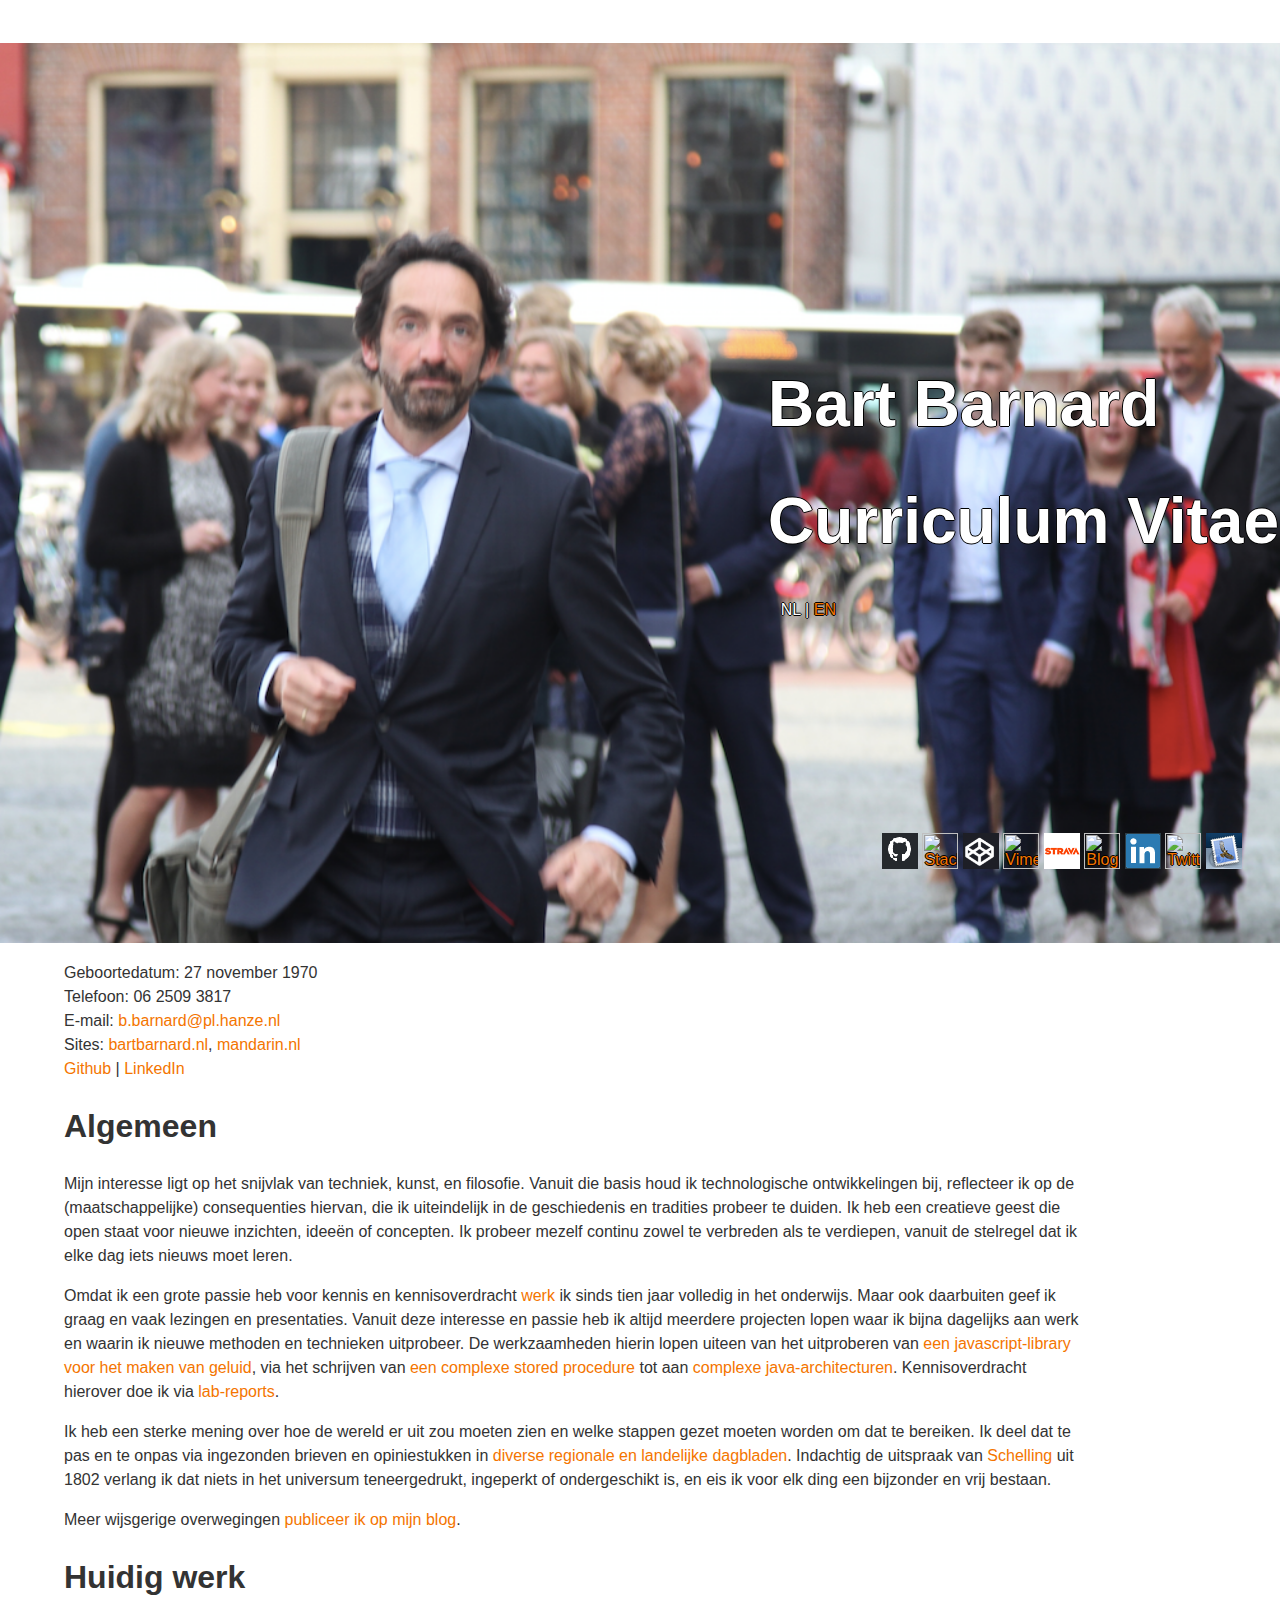
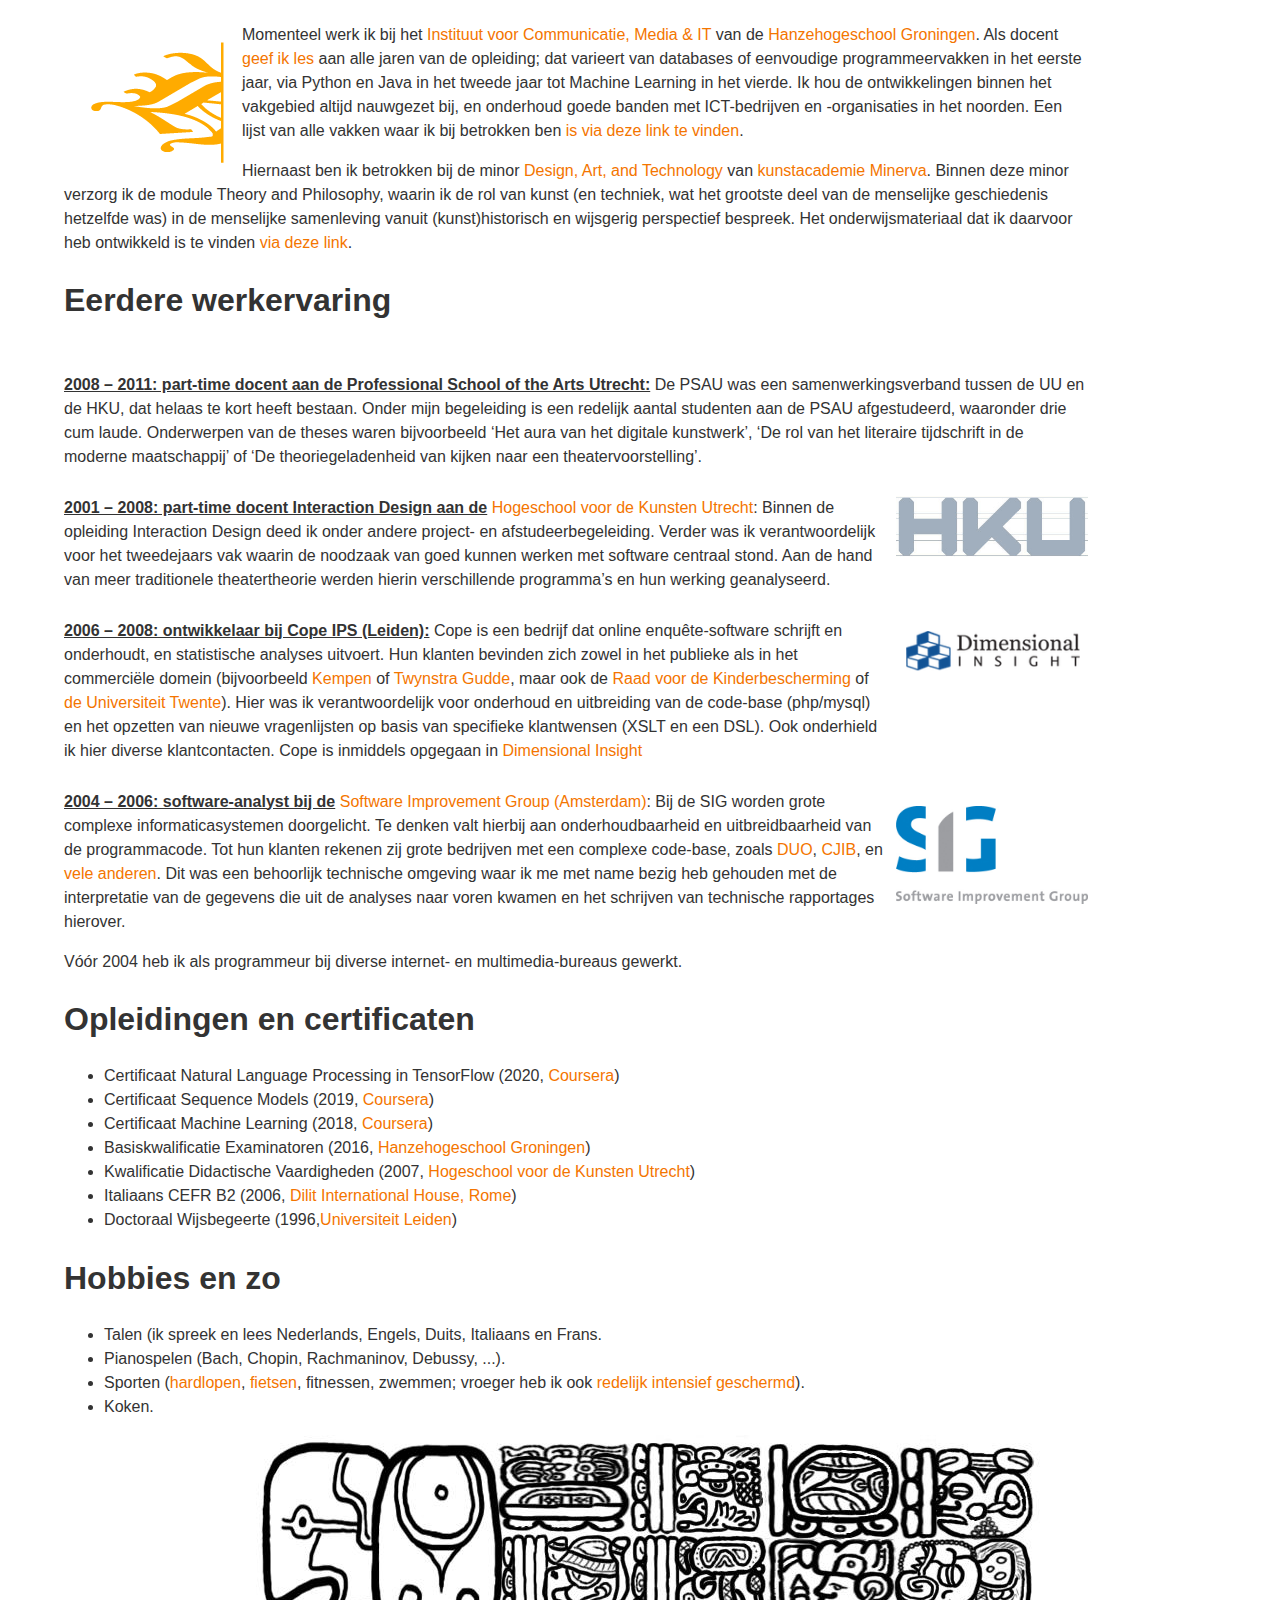
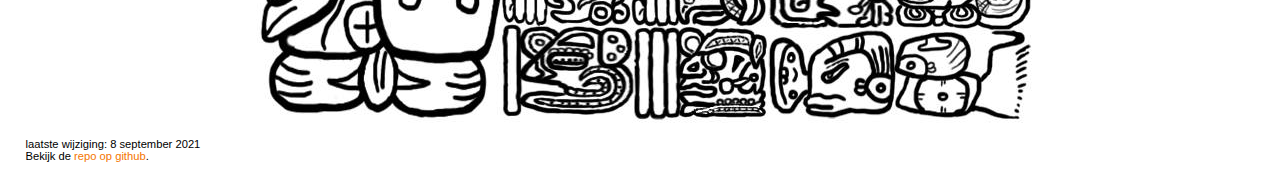
==== commit 5a2bd09a: "Codepen toegevoegd aan de socials 📚😎" ====
--- a/index.html
+++ b/index.html
@@ -21,14 +21,15 @@
     <p>NL | <a href="index_en.html">EN</a></p>
   </div>
   <div id="social">
+    <a href="https://github.com/bart314" title="github"><img src="imgs/github.png" class="icon" title="Github"/></a>
+    <a href="https://stackoverflow.com/users/10974490/bart-barnard"><img src="imgs/stackoverflow.png" class="icon" title="Stackoverflow"/></a>
+    <a href="https://codepen.io/bart314"><img src="imgs/codepen.png" class="icon" title="Codepen"/></a>
+    <a href="https://vimeo.com/user95584929"><img src="imgs/vimeo.png" class="icon" title="Vimeo"/></a>
+    <a href="https://www.strava.com/athletes/bartbarnard"><img src="imgs/strava.png" class="icon" title="Strava"/></a>
     <a href="https://www.bartbarnard.nl/blog/" title="blog"><img src="imgs/blog.png" class="icon" title="Blogs"/></a>
-    <a href="https://github.com/bart314" title="github"><img src="imgs/github.png" class="icon" title="Github"/></a>
+    <a href="https://www.linkedin.com/in/bbarnard/" title="linkedin"><img src="imgs/linkedin.png" class="icon" title="LinkedIn"/></a>
+    <a href="https://twitter.com/BartBarnard"><img src="imgs/twitter.png" class="icon" title="Twitter"/></a>
     <a href="mailto:b.barnard@pl.hanze.nl" title="e-mail"><img src="imgs/mail.png" class="icon" title="Mail"/></a>
-    <a href="https://www.linkedin.com/in/bbarnard/" title="linkedin"><img src="imgs/linkedin.png" class="icon" title="LinkedIn"/></a>
-    <a href="https://stackoverflow.com/users/10974490/bart-barnard"><img src="imgs/stackoverflow.png" class="icon" title="Stackoverflow"/></a>
-    <a href="https://vimeo.com/user95584929"><img src="imgs/vimeo.png" class="icon" title="Vimeo"/></a>
-    <a href="https://twitter.com/BartBarnard"><img src="imgs/twitter.png" class="icon" title="Twitter"/></a>
-    <a href="https://www.strava.com/athletes/bartbarnard"><img src="imgs/strava.png" class="icon" title="Strava"/></a>
   </div>
 </header>
 
